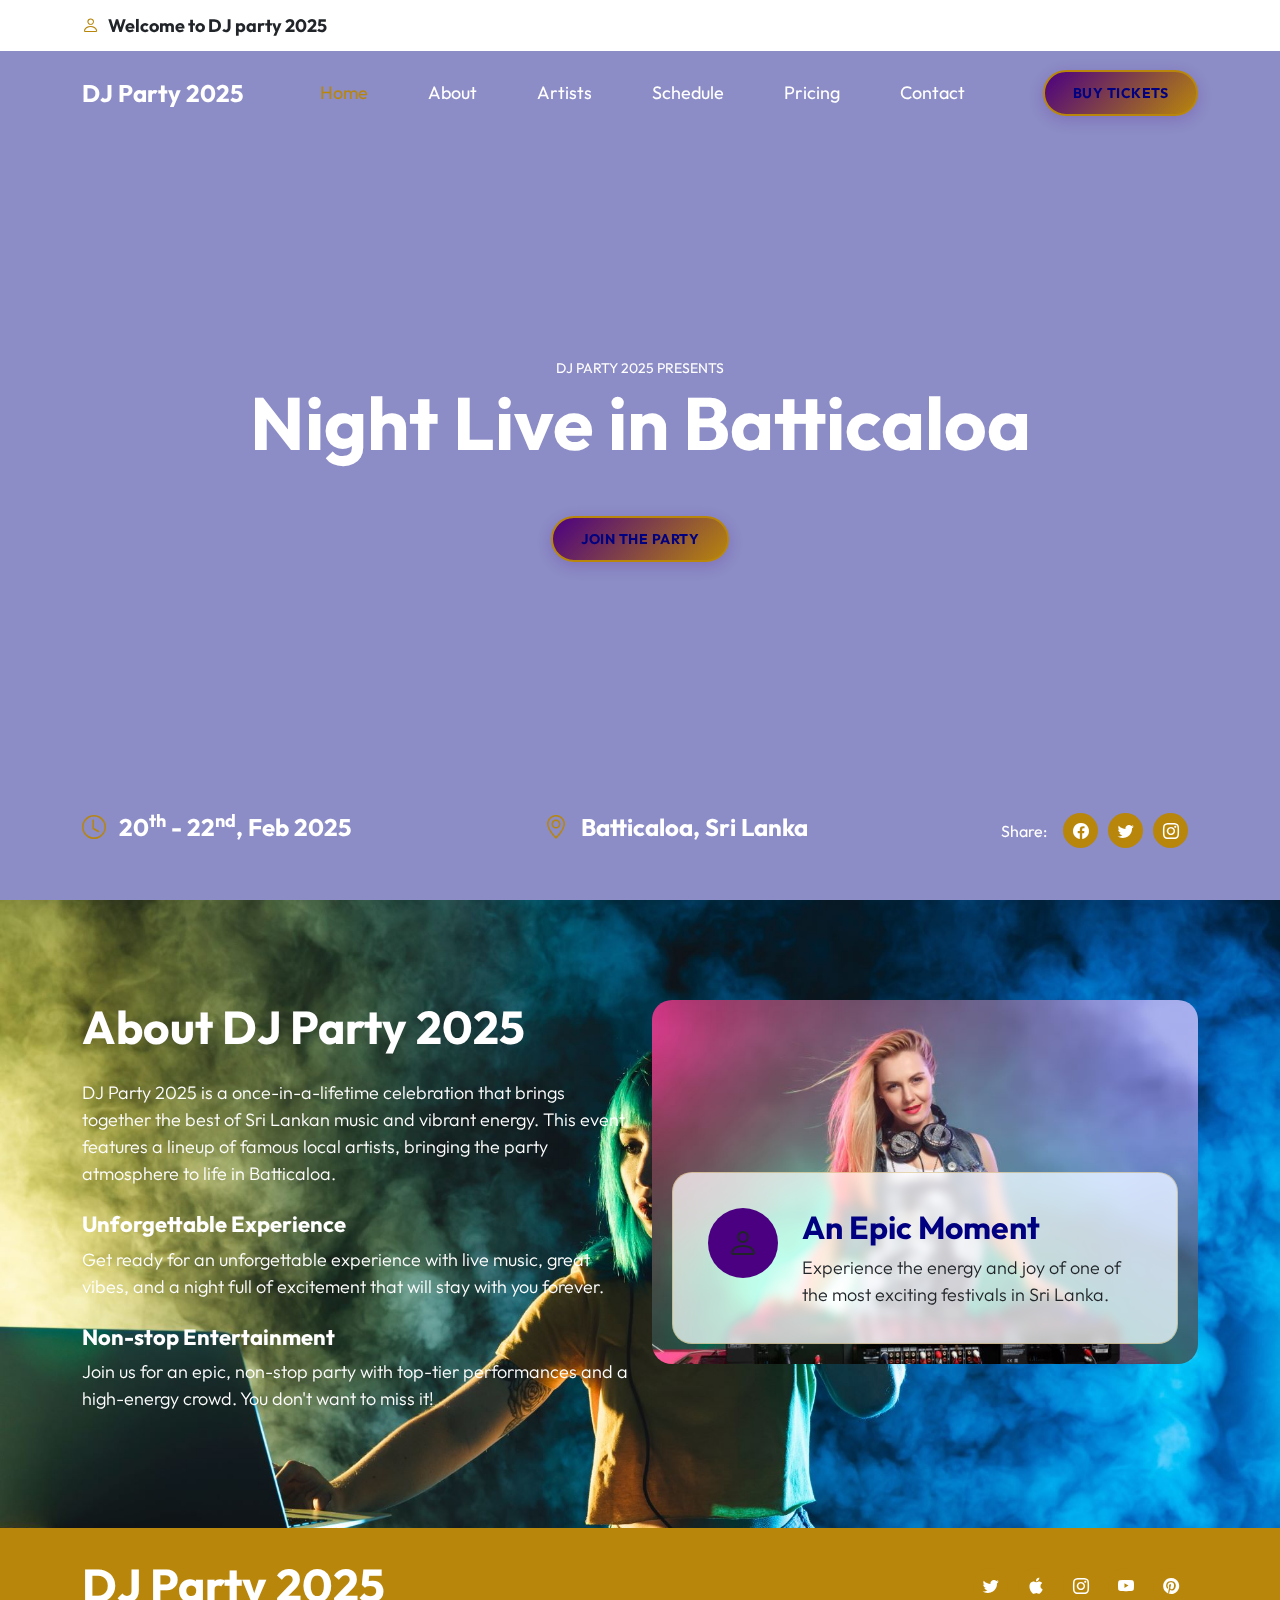
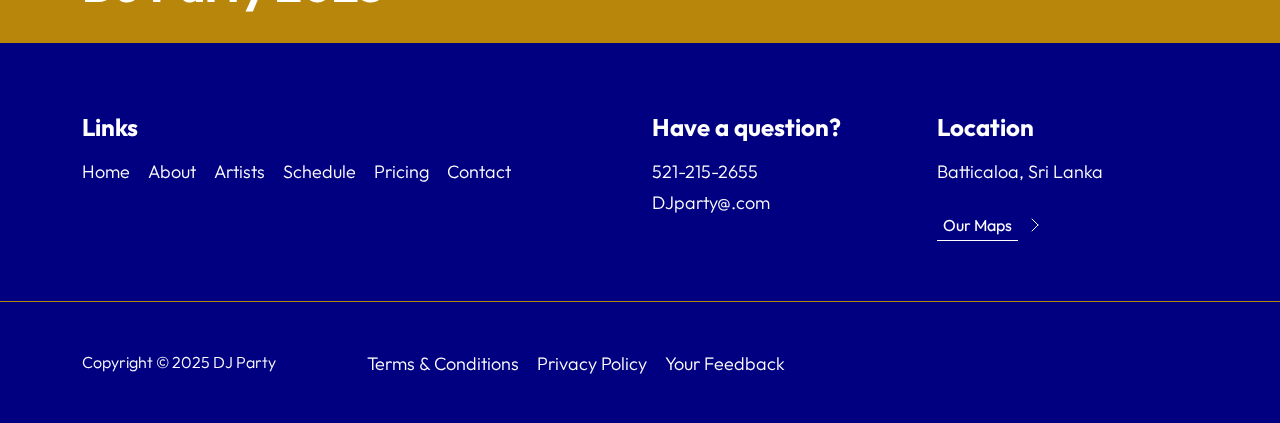
==== index.html @ d725ff7d "feat: add dj party website about-section" ====
<!doctype html>
<html lang="en">
    <head>
        <meta charset="utf-8">
        <meta name="viewport" content="width=device-width, initial-scale=1">

        <meta name="description" content="">
        <meta name="author" content="">

        <title>DJ -Party</title>

        <!-- CSS FILES -->        
        <link rel="preconnect" href="https://fonts.googleapis.com">
        
        <link rel="preconnect" href="https://fonts.gstatic.com" crossorigin>
        
        <link href="https://fonts.googleapis.com/css2?family=Outfit:wght@100;200;400;700&display=swap" rel="stylesheet">
                
        <link href="css/bootstrap.min.css" rel="stylesheet">

        <link href="css/bootstrap-icons.css" rel="stylesheet">

        <link href="css/templatemo-festava-live.css" rel="stylesheet">

    </head>
    
    <body>

        <main>

            <header class="site-header">
                <div class="container">
                    <div class="row">
                        
                        <div class="col-lg-12 col-12 d-flex flex-wrap">
                            <p class="d-flex me-4 mb-0">
                                <i class="bi-person custom-icon me-2"></i>
                                <strong class="text-dark">Welcome to DJ party 2025</strong>
                            </p>
                        </div>

                    </div>
                </div>
            </header>

            <nav class="navbar navbar-expand-lg">
                <div class="container">
                    <a class="navbar-brand" href="index.html">
                        DJ Party 2025
                    </a>
            
                    <a href="ticket.html" class="btn custom-btn d-lg-none ms-auto me-4">Buy Tickets</a>
            
                    <button class="navbar-toggler" type="button" data-bs-toggle="collapse" data-bs-target="#navbarNav" aria-controls="navbarNav" aria-expanded="false" aria-label="Toggle navigation">
                        <span class="navbar-toggler-icon"></span>
                    </button>
            
                    <div class="collapse navbar-collapse" id="navbarNav">
                        <ul class="navbar-nav align-items-lg-center ms-auto me-lg-5">
                            <li class="nav-item">
                                <a class="nav-link click-scroll" href="#section_1">Home</a>
                            </li>
            
                            <li class="nav-item">
                                <a class="nav-link click-scroll" href="#section_2">About</a>
                            </li>
            
                            <li class="nav-item">
                                <a class="nav-link click-scroll" href="#section_3">Artists</a>
                            </li>
            
                            <li class="nav-item">
                                <a class="nav-link click-scroll" href="#section_4">Schedule</a>
                            </li>
            
                            <li class="nav-item">
                                <a class="nav-link click-scroll" href="#section_5">Pricing</a>
                            </li>
            
                            <li class="nav-item">
                                <a class="nav-link click-scroll" href="#section_6">Contact</a>
                            </li>
                        </ul>
            
                        <a href="ticket.html" class="btn custom-btn d-lg-block d-none">Buy Tickets</a>
                    </div>
                </div>
            </nav>

            <section class="hero-section" id="section_1">
                <div class="section-overlay"></div>
            
                <div class="container d-flex justify-content-center align-items-center">
                    <div class="row">
            
                        <div class="col-12 mt-auto mb-5 text-center">
                            <small>DJ Party 2025 Presents</small>
            
                            <h1 class="text-white mb-5">Night Live in Batticaloa</h1>
            
                            <a class="btn custom-btn smoothscroll" href="#section_2">Join the Party</a>
                        </div>
            
                        <div class="col-lg-12 col-12 mt-auto d-flex flex-column flex-lg-row text-center">
                            <div class="date-wrap">
                                <h5 class="text-white">
                                    <i class="custom-icon bi-clock me-2"></i>
                                    20<sup>th</sup> - 22<sup>nd</sup>, Feb 2025
                                </h5>
                            </div>
            
                            <div class="location-wrap mx-auto py-3 py-lg-0">
                                <h5 class="text-white">
                                    <i class="custom-icon bi-geo-alt me-2"></i>
                                    Batticaloa, Sri Lanka
                                </h5>
                            </div>
            
                            <div class="social-share">
                                <ul class="social-icon d-flex align-items-center justify-content-center">
                                    <span class="text-white me-3">Share:</span>
            
                                    <li class="social-icon-item">
                                        <a href="#" class="social-icon-link">
                                            <span class="bi-facebook"></span>
                                        </a>
                                    </li>
            
                                    <li class="social-icon-item">
                                        <a href="#" class="social-icon-link">
                                            <span class="bi-twitter"></span>
                                        </a>
                                    </li>
            
                                    <li class="social-icon-item">
                                        <a href="#" class="social-icon-link">
                                            <span class="bi-instagram"></span>
                                        </a>
                                    </li>
                                </ul>
                            </div>
                        </div>
                    </div>
                </div>
            
                <div class="video-wrap">
                    <video autoplay="" loop="" muted="" class="custom-video" poster="">
                        <source src="video/pexels-2022395.mp4" type="video/mp4">
            
                        Your browser does not support the video tag.
                    </video>
                </div>
            </section>

            <section class="about-section section-padding" id="section_2">
                <div class="container">
                    <div class="row">
            
                        <div class="col-lg-6 col-12 mb-4 mb-lg-0 d-flex align-items-center">
                            <div class="services-info">
                                <h2 class="text-white mb-4">About DJ Party 2025</h2>
            
                                <p class="text-white">DJ Party 2025 is a once-in-a-lifetime celebration that brings together the best of Sri Lankan music and vibrant energy. This event features a lineup of famous local artists, bringing the party atmosphere to life in Batticaloa.</p>
            
                                <h6 class="text-white mt-4">Unforgettable Experience</h6>
            
                                <p class="text-white">Get ready for an unforgettable experience with live music, great vibes, and a night full of excitement that will stay with you forever.</p>
            
                                <h6 class="text-white mt-4">Non-stop Entertainment</h6>
            
                                <p class="text-white">Join us for an epic, non-stop party with top-tier performances and a high-energy crowd. You don't want to miss it!</p>
                            </div>
                        </div>
            
                        <div class="col-lg-6 col-12">
                            <div class="about-text-wrap">
                                <img src="images/pexels-alexander-suhorucov-6457579.jpg" class="about-image img-fluid">
            
                                <div class="about-text-info d-flex">
                                    <div class="d-flex">
                                        <i class="about-text-icon bi-person"></i>
                                    </div>
            
                                    <div class="ms-4">
                                        <h3>An Epic Moment</h3>
            
                                        <p class="mb-0 text-dark">Experience the energy and joy of one of the most exciting festivals in Sri Lanka.</p>
                                    </div>
                                </div>
                            </div>
                        </div>
            
                    </div>
                </div>
            </section>
            
            
            
        </main>


        <footer class="site-footer">
            <div class="site-footer-top">
                <div class="container">
                    <div class="row">
        
                        <div class="col-lg-6 col-12">
                            <h2 class="text-white mb-lg-0">DJ Party 2025</h2>
                        </div>
        
                        <div class="col-lg-6 col-12 d-flex justify-content-lg-end align-items-center">
                            <ul class="social-icon d-flex justify-content-lg-end">
                                <li class="social-icon-item">
                                    <a href="#" class="social-icon-link">
                                        <span class="bi-twitter"></span>
                                    </a>
                                </li>
        
                                <li class="social-icon-item">
                                    <a href="#" class="social-icon-link">
                                        <span class="bi-apple"></span>
                                    </a>
                                </li>
        
                                <li class="social-icon-item">
                                    <a href="#" class="social-icon-link">
                                        <span class="bi-instagram"></span>
                                    </a>
                                </li>
        
                                <li class="social-icon-item">
                                    <a href="#" class="social-icon-link">
                                        <span class="bi-youtube"></span>
                                    </a>
                                </li>
        
                                <li class="social-icon-item">
                                    <a href="#" class="social-icon-link">
                                        <span class="bi-pinterest"></span>
                                    </a>
                                </li>
                            </ul>
                        </div>
                    </div>
                </div>
            </div>
        
            <div class="container">
                <div class="row">
        
                    <div class="col-lg-6 col-12 mb-4 pb-2">
                        <h5 class="site-footer-title mb-3">Links</h5>
        
                        <ul class="site-footer-links">
                            <li class="site-footer-link-item">
                                <a href="#" class="site-footer-link">Home</a>
                            </li>
        
                            <li class="site-footer-link-item">
                                <a href="#" class="site-footer-link">About</a>
                            </li>
        
                            <li class="site-footer-link-item">
                                <a href="#" class="site-footer-link">Artists</a>
                            </li>
        
                            <li class="site-footer-link-item">
                                <a href="#" class="site-footer-link">Schedule</a>
                            </li>
        
                            <li class="site-footer-link-item">
                                <a href="#" class="site-footer-link">Pricing</a>
                            </li>
        
                            <li class="site-footer-link-item">
                                <a href="#" class="site-footer-link">Contact</a>
                            </li>
                        </ul>
                    </div>
        
                    <div class="col-lg-3 col-md-6 col-12 mb-4 mb-lg-0">
                        <h5 class="site-footer-title mb-3">Have a question?</h5>
        
                        <p class="text-white d-flex mb-1">
                            <a href="tel: 090-080-0760" class="site-footer-link">
                                521-215-2655
                            </a>
                        </p>
        
                        <p class="text-white d-flex">
                            <a href="mailto:hello@company.com" class="site-footer-link">
                                DJparty@.com
                            </a>
                        </p>
                    </div>
        
                    <div class="col-lg-3 col-md-6 col-11 mb-4 mb-lg-0 mb-md-0">
                        <h5 class="site-footer-title mb-3">Location</h5>
        
                        <p class="text-white d-flex mt-3 mb-2">
                        Batticaloa, Sri Lanka</p>
        
                        <a class="link-fx-1 color-contrast-higher mt-3" href="#">
                            <span>Our Maps</span>
                            <svg class="icon" viewBox="0 0 32 32" aria-hidden="true"><g fill="none" stroke="currentColor" stroke-linecap="round" stroke-linejoin="round"><circle cx="16" cy="16" r="15.5"></circle><line x1="10" y1="18" x2="16" y2="12"></line><line x1="16" y1="12" x2="22" y2="18"></line></g></svg>
                        </a>
                    </div>
                </div>
            </div>
        
            <div class="site-footer-bottom">
                <div class="container">
                    <div class="row">
        
                        <div class="col-lg-3 col-12 mt-5">
                            <p class="copyright-text">Copyright © 2025 DJ Party</p>
                        </div>
        
                        <div class="col-lg-8 col-12 mt-lg-5">
                            <ul class="site-footer-links">
                                <li class="site-footer-link-item">
                                    <a href="#" class="site-footer-link">Terms &amp; Conditions</a>
                                </li>
        
                                <li class="site-footer-link-item">
                                    <a href="#" class="site-footer-link">Privacy Policy</a>
                                </li>
        
                                <li class="site-footer-link-item">
                                    <a href="#" class="site-footer-link">Your Feedback</a>
                                </li>
                            </ul>
                        </div>
                    </div>
                </div>
            </div>
        </footer>
        

        <!-- JAVASCRIPT FILES -->
        <script src="js/jquery.min.js"></script>
        <script src="js/bootstrap.min.js"></script>
        <script src="js/jquery.sticky.js"></script>
        <script src="js/click-scroll.js"></script>
        <script src="js/custom.js"></script>

    </body>
</html>
---- css/templatemo-festava-live.css ----
/*

TemplateMo 583 Festava Live

https://templatemo.com/tm-583-festava-live

*/


/*---------------------------------------
  CUSTOM PROPERTIES ( VARIABLES )             
-----------------------------------------*/
:root {
  --white-color:                  #ffffff; /* Pure white for contrast */
  --primary-color:                #4B0082; /* Indigo purple (regal primary) */
  --primary-color2:                #ffffff;
  --secondary-color:              #B8860B; /* Warm gold (replaces orange-red) */
  --section-bg-color:              #FFF8DC; /* Warm cream color that blends well with gold and purple tones */
  --custom-btn-bg-color:          #B8860B; /* Gold for buttons */
  --custom-btn-bg-hover-color:    #DAA520; /* Darker gold for hover states */
  --dark-color:                   #000080; /* Navy blue (replaces pure black) */
  --p-color:                      #fffefe; /* Lighter gray to provide better contrast while maintaining a soft tone */
  --p-color2:                      #0a0a0a;

  --border-color:                 #B8860B; /* Gold accents for borders */
  --link-hover-color:             #800080; /* Deep purple for link hovers */


  --body-font-family:             'Outfit', sans-serif;

  --h1-font-size:                 74px;
  --h2-font-size:                 46px;
  --h3-font-size:                 32px;
  --h4-font-size:                 28px;
  --h5-font-size:                 24px;
  --h6-font-size:                 22px;
  --p-font-size:                  18px;
  --btn-font-size:                14px;
  --copyright-font-size:          16px;

  --border-radius-large:          100px;
  --border-radius-medium:         20px;
  --border-radius-small:          10px;

  --font-weight-light:            300;
  --font-weight-normal:           400;
  --font-weight-bold:             700;
}

body {
  background-color: var(--white-color);
  font-family: var(--body-font-family); 
}


/*---------------------------------------
  TYPOGRAPHY               
-----------------------------------------*/

h2,
h3,
h4,
h5,
h6 {
  color: var(--dark-color); /* Navy blue for headings */
}

h1,
h2,
h3,
h4,
h5,
h6 {
  font-weight: var(--font-weight-bold); /* Bold font for headings */
}

h1 {
  font-size: var(--h1-font-size);
}

h2 {
  font-size: var(--h2-font-size);
}

h3 {
  font-size: var(--h3-font-size);
}

h4 {
  font-size: var(--h4-font-size);
}

h5 {
  font-size: var(--h5-font-size);
}

h6 {
  font-size: var(--h6-font-size);
}

p {
  color: var(--p-color); /* Soft gray for paragraphs */
  font-size: var(--p-font-size);
  font-weight: var(--font-weight-light); /* Light font weight for readability */
}

ul li {
  color: var(--p-color); /* Soft gray for list items */
  font-size: var(--p-font-size);
  font-weight: var(--font-weight-light);
}

a,
button {
  touch-action: manipulation;
  transition: all 0.3s;
}

a {
  display: inline-block;
  color: var(--primary-color); /* Indigo color for links */
  text-decoration: none;
}

a:hover {
  color: var(--link-hover-color); /* Deep purple for link hover */
}

b,
strong {
  font-weight: var(--font-weight-bold); /* Bold text for emphasis */
}

.link-fx-1 {
  color: var(--white-color); /* White color for the link effect */
  position: relative;
  display: inline-flex;
  align-items: center;
  height: 32px;
  padding: 0 6px;
  text-decoration: none;
  -webkit-font-smoothing: antialiased;
  -moz-osx-font-smoothing: grayscale;
}

.link-fx-1:hover {
  color: var(--link-hover-color); /* Deep purple hover color */
}

.link-fx-1:hover::before {
  transform: translateX(17px) scaleX(0);
  transition: transform .2s;
}

.link-fx-1:hover .icon circle {
  stroke-dashoffset: 200;
  transition: stroke-dashoffset .2s .1s;
}

.link-fx-1:hover .icon line {
  transform: rotate(-180deg);
}

.link-fx-1:hover .icon line:last-child {
  transform: rotate(180deg);
}

.link-fx-1::before {
  content: "";
  position: absolute;
  bottom: 0;
  left: 0;
  width: 100%;
  height: 1px;
  background-color: currentColor;
  transform-origin: right center;
  transition: transform .2s .1s;
}

.link-fx-1 .icon {
  position: absolute;
  right: 0;
  bottom: 0;
  transform: translateX(100%) rotate(90deg);
  font-size: 32px;
}

.icon {
  --size: 1em;
  height: var(--size);
  width: var(--size);
  display: inline-block;
  color: inherit;
  fill: currentColor;
  line-height: 1;
  flex-shrink: 0;
  max-width: initial;
}

.link-fx-1 .icon circle {
  stroke-dasharray: 100;
  stroke-dashoffset: 100;
  transition: stroke-dashoffset .2s;
}

.link-fx-1 .icon line {
  transition: transform .4s;
  transform-origin: 13px 15px;
}

.link-fx-1 .icon line:last-child {
  transform-origin: 19px 15px;
}



/*---------------------------------------
  SECTION               
-----------------------------------------*/
.section-padding {
  padding-top: 100px;
  padding-bottom: 100px;
}

.section-bg {
  background-color: var(--section-bg-color);
}

.section-overlay {
  background-color: var(--dark-color);
  position: absolute;
  top: 0;
  left: 0;
  pointer-events: none;
  width: 100%;
  height: 100%;
  opacity: 0.35;
}

.section-overlay + .container {
  position: relative;
}

.tab-content {
  background-color: var(--white-color);
  border-radius: var(--border-radius-medium);
  padding: 45px;
}

.nav-tabs {
  background-color: var(--section-bg-color);
  border-radius: var(--border-radius-large);
  border-bottom: 0;
  padding: 15px;
}

.nav-tabs .nav-link {
  border-radius: var(--border-radius-large);
  border: 0;
  padding: 15px 25px;
  transition: all 0.3s;
}

.nav-tabs .nav-link:first-child {
  margin-right: 15px;
}

.nav-tabs .nav-item.show .nav-link, 
.nav-tabs .nav-link.active,
.nav-tabs .nav-link:focus, 
.nav-tabs .nav-link:hover {
  background: var(--white-color);
  box-shadow: 0 1rem 3rem rgba(0,0,0,.175);
  color: var(--primary-color);
}

.nav-tabs h5 {
  color: var(--p-color); 
  margin-bottom: 0;
}

.nav-tabs .nav-link.active h5,
.nav-tabs .nav-link:focus h5, 
.nav-tabs .nav-link:hover h5 {
  color: var(--primary-color);
}


/*---------------------------------------
  CUSTOM ICON COLOR               
-----------------------------------------*/
.custom-icon {
  color: var(--secondary-color);
}


/*---------------------------------------
  CUSTOM BUTTON               
-----------------------------------------*/
.custom-btn {
  background: linear-gradient(135deg, var(--primary-color) 0%, var(--secondary-color) 100%);
  border: 2px solid var(--custom-btn-bg-color);
  border-radius: var(--border-radius-large);
  color: var(--dark-color); /* Navy text for contrast */
  font-size: var(--btn-font-size);
  font-weight: var(--font-weight-bold);
  line-height: normal;
  transition: all 0.3s ease;
  padding: 12px 28px;
  letter-spacing: 0.5px;
  text-transform: uppercase;
  box-shadow: 0 4px 15px rgba(75, 0, 130, 0.2);
}

.custom-btn:hover {
  background: linear-gradient(135deg, var(--custom-btn-bg-hover-color) 0%, #8B4513 100%);
  color: var(--white-color);
  transform: translateY(-2px);
  box-shadow: 0 6px 20px rgba(75, 0, 130, 0.3);
  border-color: var(--primary-color); /* Purple accent on hover */
}

.custom-border-btn {
  background: transparent;
  border: 2px solid var(--custom-btn-bg-color);
  color: var(--custom-btn-bg-color);
  position: relative;
  overflow: hidden;
  z-index: 1;
}

.custom-border-btn::before {
  content: '';
  position: absolute;
  top: 0;
  left: 0;
  width: 0;
  height: 100%;
  background: linear-gradient(135deg, var(--primary-color) 0%, var(--secondary-color) 100%);
  transition: width 0.3s ease;
  z-index: -1;
}

.custom-border-btn:hover {
  color: var(--white-color);
  border-color: var(--primary-color);
}

.custom-border-btn:hover::before {
  width: 100%;
}

.navbar-expand-lg .navbar-nav .nav-link.custom-btn:hover,
.custom-border-btn:hover {
  background: transparent;
  border-color: var(--primary-color);
}

.custom-btn-bg-white {
  border-color: var(--white-color);
  color: var(--white-color);
  transition: all 0.3s ease;
}

.custom-btn-bg-white:hover {
  background: linear-gradient(135deg, var(--custom-btn-bg-color) 30%, var(--primary-color) 100%);
  border-color: transparent;
  color: var(--white-color);
}


/*---------------------------------------
  VIDEO              
-----------------------------------------*/
.video-wrap {
  z-index: -100;
}

.custom-video {
  position: absolute;
  top: 0;
  left: 0;
  object-fit: cover;
  width: 100%;
  height: 100%;
}


/*---------------------------------------
  SITE HEADER              
-----------------------------------------*/
.site-header {
  background-color: var(--primary-color2);
  padding-top: 12px;
  padding-bottom: 12px;
}


/*---------------------------------------
  NAVIGATION              
-----------------------------------------*/
.sticky-wrapper {
  position: absolute;
  top: 0;
  right: 0;
  left: 0;
  margin-top: 51px;
}

.sticky-wrapper.is-sticky .navbar {
  background-color: var(--dark-color);
}

.navbar {
  background: transparent;
  z-index: 9;
}

.navbar-brand,
.navbar-brand:hover {
  color: var(--white-color);
  font-size: var(--h5-font-size);
  font-weight: var(--font-weight-bold);
}

.navbar-expand-lg .navbar-nav .nav-link {
  border-radius: var(--border-radius-large);
  margin: 10px;
  padding: 10px 20px;
}

.navbar-nav .nav-link {
  display: inline-block;
  color: var(--white-color);
  font-size: var(--p-font-size);
  font-weight: var(--font-weight-normal);
  position: relative;
  padding-top: 15px;
  padding-bottom: 15px;
}

.navbar-nav .nav-link.active, 
.navbar-nav .nav-link:hover {
  color: var(--secondary-color);
}

.navbar-toggler {
  border: 0;
  padding: 0;
  cursor: pointer;
  margin: 0;
  width: 30px;
  height: 35px;
  outline: none;
}

.navbar-toggler:focus {
  outline: none;
  box-shadow: none;
}

.navbar-toggler[aria-expanded="true"] .navbar-toggler-icon {
  background: transparent;
}

.navbar-toggler[aria-expanded="true"] .navbar-toggler-icon:before,
.navbar-toggler[aria-expanded="true"] .navbar-toggler-icon:after {
  transition: top 300ms 50ms ease, -webkit-transform 300ms 350ms ease;
  transition: top 300ms 50ms ease, transform 300ms 350ms ease;
  transition: top 300ms 50ms ease, transform 300ms 350ms ease, -webkit-transform 300ms 350ms ease;
  top: 0;
}

.navbar-toggler[aria-expanded="true"] .navbar-toggler-icon:before {
  transform: rotate(45deg);
}

.navbar-toggler[aria-expanded="true"] .navbar-toggler-icon:after {
  transform: rotate(-45deg);
}

.navbar-toggler .navbar-toggler-icon {
  background: var(--white-color);
  transition: background 10ms 300ms ease;
  display: block;
  width: 30px;
  height: 2px;
  position: relative;
}

.navbar-toggler .navbar-toggler-icon:before,
.navbar-toggler .navbar-toggler-icon:after {
  transition: top 300ms 350ms ease, -webkit-transform 300ms 50ms ease;
  transition: top 300ms 350ms ease, transform 300ms 50ms ease;
  transition: top 300ms 350ms ease, transform 300ms 50ms ease, -webkit-transform 300ms 50ms ease;
  position: absolute;
  right: 0;
  left: 0;
  background: var(--white-color);
  width: 30px;
  height: 2px;
  content: '';
}

.navbar-toggler .navbar-toggler-icon::before {
  top: -8px;
}

.navbar-toggler .navbar-toggler-icon::after {
  top: 8px;
}


/*---------------------------------------
  HERO        
-----------------------------------------*/
.hero-section {
  position: relative;
  overflow: hidden;
  padding-top: 100px;
  height: calc(100vh - 51px);
}

.hero-section small {
  color: var(--white-color);
  text-transform: uppercase;
}

.hero-section .section-overlay {
  z-index: 2;
  opacity: 0.45;
}

.hero-section .container {
  position: relative;
  z-index: 2;
  height: 100%;
  padding-bottom: 50px;
}

.hero-section .container .row {
  height: 100%;
}


/*---------------------------------------
  ABOUT              
-----------------------------------------*/
.about-section {
  background-image: url('../images/edward-unsplash-blur.jpg');
  background-color: #704010;
  background-repeat: no-repeat;
  background-size: cover;
  position: relative;
}

.about-image {
  border-radius: var(--border-radius-medium);
  display: block;
}

.about-text-wrap {
  position: relative;
}

.about-text-icon {
  background: var(--primary-color);
  border-radius: 100%;
  font-size: var(--h3-font-size);
  width: 70px;
  height: 70px;
  line-height: 70px;
  text-align: center;
}

.about-text-info {
  backdrop-filter: blur(5px) saturate(180%);
  -webkit-backdrop-filter: blur(5px) saturate(180%);
  background-color: rgba(255, 255, 255, 0.75);
  border-radius: var(--border-radius-medium);
  border: 1px solid rgba(184, 134, 11, 0.3); /* Updated border color */
  position: absolute;
  bottom: 0;
  right: 0;
  left: 0;
  margin: 20px;
  padding: 35px;
}



/*---------------------------------------
  TICKET               
-----------------------------------------*/
.ticket-section {
  background-image: url('../images/nicholas-green-unsplash-blur.jpg');
  background-repeat: no-repeat;
  background-size: cover;
  position: relative;
  padding-top: 130px;
}

.ticket-form {
  background: var(--white-color);
  border-radius: var(--border-radius-medium);
  padding: 50px;
}

.ticket-form .form-check {
  position: relative;
  min-height: 52px;
  padding-left: 35px;
}

.ticket-form .form-check .form-check-label {
  display: block;
  position: absolute;
  top: 50%;
  left: 50%;
  transform: translate(-50%, -50%);
  margin-top: 12px;
  margin-left: 35px;
  width: 100%;
  height: 100%;
}


/*---------------------------------------
  ARTISTS              
-----------------------------------------*/
.artists-thumb {
  position: relative;
  overflow: hidden;
  margin-bottom: 30px;
}

.artists-image {
  border-radius: var(--border-radius-medium);
  display: block;
  width: 100%;
}

.artists-thumb:hover .artists-hover {
  transform: translateY(0);
  opacity: 1;
}

.artists-hover {
  background-color: var(--primary-color); /* Indigo purple as the main background */
  background-color: rgba(75, 0, 130, 0.75); /* Updated to match the indigo purple */
  border-radius: var(--border-radius-medium);
  backdrop-filter: blur(5px) saturate(180%);
  -webkit-backdrop-filter: blur(5px) saturate(180%);
  margin: 20px;
  padding: 35px;
  transition: all 0.5s ease;
  transform: translateY(100%);
  position: absolute;
  bottom: 0;
  right: 0;
  left: 0;
  opacity: 0;
}


.artists-hover p strong {
  color: var(--white-color);
  display: inline-block;
  min-width: 180px;
  margin-right: 20px;
}

.artists-hover p a {
  color: var(--secondary-color);
}

.artists-hover p a:hover {
  color: var(--white-color);
}

.artists-hover hr {
  margin: 1.5rem 0;
}


/*---------------------------------------
  SCHEDULE              
-----------------------------------------*/
.schedule-section {
  background-image: url('../images/nainoa-shizuru-unsplash-blur.jpg');
  background-color: #4B0082; /* Changed to your primary color (Indigo purple) */
  background-repeat: no-repeat;
  background-position: center;
  background-size: cover;
}

.table-responsive {
  filter: drop-shadow(2px 2px 4px rgba(75, 0, 130, 0.3)); /* Subtle shadow with your primary color */
}

.schedule-table {
  border-radius: var(--border-radius-medium);
  position: relative;
  overflow: hidden;
}

.schedule-table .bg-warning {
  background: #B8860B !important; /* Gold for warning background */
}

.schedule-table thead th {
  background-color: var(--secondary-color); /* Warm gold */
}

.schedule-table th,
.schedule-table tr,
.schedule-table td {
  border-bottom-color: #B8860B; /* Gold for borders */
  padding: 30px;
}

.schedule-table tr:last-child th,
.schedule-table tr:last-child td {
  border-bottom-color: transparent;
}

.schedule-table thead th {
  border-right: 1px solid #B8860B; /* Gold border on the right */
  border-bottom-color: transparent;
}

.schedule-table th + td {
  border-bottom: 0;
}

.schedule-table thead th:last-child {
  border-right-color: transparent;
}

.schedule-table .pop-background-image {
  background-image: url('../images/artists/joecalih-UmTZqmMvQcw-unsplash.jpg');
}

.schedule-table .rock-background-image {
  background-image: url('../images/artists/abstral-official-bdlMO9z5yco-unsplash.jpg');
}

.schedule-table .country-background-image {
  background-image: url('../images/artists/soundtrap-rAT6FJ6wltE-unsplash.jpg');
}

.table-background-image-wrap {
  background-repeat: no-repeat;
  background-position: center;
  background-size: cover;
  box-shadow: none;
  position: relative;
}

.schedule-table h3,
.schedule-table p {
  color: var(--white-color); /* Keep text color as white for contrast */
  position: relative;
  z-index: 2;
}



/*---------------------------------------
  PRICING              
-----------------------------------------*/
.pricing-thumb {
  border: 5px dotted var(--dark-color);
  border-radius: var(--border-radius-medium);
  position: relative;
  padding: 50px;
}

.pricing-thumb h3 small {
  display: inline-block;
  font-size: var(--p-font-size);
  margin-right: 15px;
}

.pricing-list {
  column-count: 2;
  padding-left: 20px;
}

.pricing-list-item {
  line-height: normal;
  margin-right: 10px;
  margin-bottom: 10px;
}

.pricing-tag {
  background-color: var(--secondary-color);
  border-radius: var(--border-radius-large);
  color: var(--white-color);
  font-weight: var(--font-weight-bold);
  text-align: center;
  display: flex;
  flex-direction: column;
  justify-content: center;
  align-items: center;
  width: 120px;
  height: 120px;
  position: absolute;
  top: 0;
  right: 0;
  margin: 20px;
}

.pricing-tag span {
  font-size: 180%;
  line-height: normal;
}

.pricing-thumb .link-fx-1 {
  color: var(--primary-color);
}

.pricing-thumb .link-fx-1:hover {
  color: var(--link-hover-color);
}


/*---------------------------------------
  CONTACT               
-----------------------------------------*/
.google-map {
  border-radius: var(--border-radius-medium);
}


/*---------------------------------------
  CUSTOM FORM               
-----------------------------------------*/
.custom-form .form-control {
  color: var(--p-color); /* Soft gray text for readability */
  margin-bottom: 24px;
  padding-top: 13px;
  padding-bottom: 13px;
  outline: none;
  border: 1px solid var(--border-color); /* Gold border to match theme */
  background: var(--section-bg-color); /* Soft cream background for inputs */
}

.custom-form button[type="submit"] {
  background: linear-gradient(135deg, var(--primary-color) 0%, var(--secondary-color) 100%); /* Smooth transition from indigo to gold */
  border: 2px solid var(--border-color); /* Gold border */
  border-radius: var(--border-radius-large);
  color: var(--dark-color); /* Navy text for contrast */
  font-size: var(--p-font-size);
  font-weight: var(--font-weight-bold); /* Bold text for emphasis */
  transition: all 0.3s ease;
  margin-bottom: 0;
  box-shadow: 0 4px 15px rgba(75, 0, 130, 0.2); /* Subtle indigo shadow */
  text-transform: uppercase;
  letter-spacing: 0.5px;
}

.custom-form button[type="submit"]:hover,
.custom-form button[type="submit"]:focus {
  background: linear-gradient(135deg, var(--custom-btn-bg-hover-color) 0%, #8B4513 100%); /* Hover gradient from gold to brown */
  box-shadow: 0 6px 20px rgba(75, 0, 130, 0.3); /* Enhanced indigo glow on hover */
  transform: translateY(-2px); /* Subtle lift effect */
  border-color: var(--primary-color); /* Purple accent on hover */
  color: var(--white-color); /* White text on hover for better contrast */
}



/*---------------------------------------
  SITE FOOTER              
-----------------------------------------*/
.site-footer {
  background-color: var(--dark-color); /* Navy blue for a strong footer background */
  position: relative;
  overflow: hidden;
  padding-bottom: 30px;
}

.site-footer-top {
  background-color: var(--secondary-color); /* Warm gold for top section */
  background-image: url('../images/nainoa-shizuru-NcdG9mK3PBY-unsplash.jpg');
  background-repeat: no-repeat;
  margin-bottom: 70px;
  padding-top: 30px;
  padding-bottom: 30px;
}

.site-footer-bottom {
  border-top: 1px solid #B8860B; /* Gold border for separation */
  margin-top: 60px;
}

.site-footer-title {
  color: var(--primary-color2); /* Indigo purple for title */
}

.site-footer-link,
.copyright-text {
  color: var(--white-color); /* White text for links and copyright */
}

.site-footer-links {
  padding-left: 0;
}

.site-footer-link-item {
  list-style: none;
  display: inline-block;
  margin-right: 15px;
}

.copyright-text {
  font-size: var(--copyright-font-size);
}



/*---------------------------------------
  SOCIAL ICON               
-----------------------------------------*/
.social-icon {
  margin: 0;
  padding: 0;
}

.social-icon-item {
  list-style: none;
  display: inline-block;
  vertical-align: top;
}

.social-icon-link {
  background: var(--secondary-color);
  border-radius: var(--border-radius-large);
  color: var(--white-color);
  font-size: var(--copyright-font-size);
  display: block;
  margin-right: 10px;
  text-align: center;
  width: 35px;
  height: 35px;
  line-height: 36px;
  transition: background 0.2s, color 0.2s;
}

.social-icon-link:hover {
  background: var(--primary-color);
  color: var(--white-color);
}

.social-icon-link span {
  display: block;
}

.social-icon-link span:hover::before{
  animation: spinAround 2s linear infinite;
}

@keyframes spinAround {
  from {
    transform: rotate(0deg)
  }
  to {
    transform: rotate(360deg);
  }
}


/*---------------------------------------
  RESPONSIVE STYLES               
-----------------------------------------*/
@media screen and (max-width: 991px) {
  h1 {
    font-size: 62px;
  }

  h2 {
    font-size: 36px;
  }

  h3 {
    font-size: 32px;
  }

  h4 {
    font-size: 28px;
  }

  h5 {
    font-size: 20px;
  }

  h6 {
    font-size: 18px;
  }

  .section-padding {
    padding-top: 50px;
    padding-bottom: 50px;
  }
  
  .navbar {
    background-color: var(--dark-color);
  }

  .navbar-expand-lg .navbar-nav {
    padding-bottom: 30px;
  }

  .navbar-expand-lg .navbar-nav .nav-link {
    padding: 0;
  }

  .hero-section {
    padding-top: 150px;
  }

  .pricing-thumb {
    padding: 35px;
  }

  .schedule-table h3 {
    font-size: 22px;
  }

  .schedule-table th {
    padding: 20px;
  }

  .schedule-table tr, 
  .schedule-table td {
    padding: 25px;
  }

  .ticket-section {
    padding-top: 130px;
  }

  .ticket-form {
    padding: 30px;
  }
}

@media screen and (max-width: 767px) {
  .custom-btn {
    font-size: 14px;
    padding: 10px 20px;
  }
}

@media screen and (max-width: 480px) {
  h1 {
    font-size: 52px;
  }

  h2 {
    font-size: 28px;
  }

  h3 {
    font-size: 26px;
  }

  h4 {
    font-size: 22px;
  }

  h5 {
    font-size: 20px;
  }
}
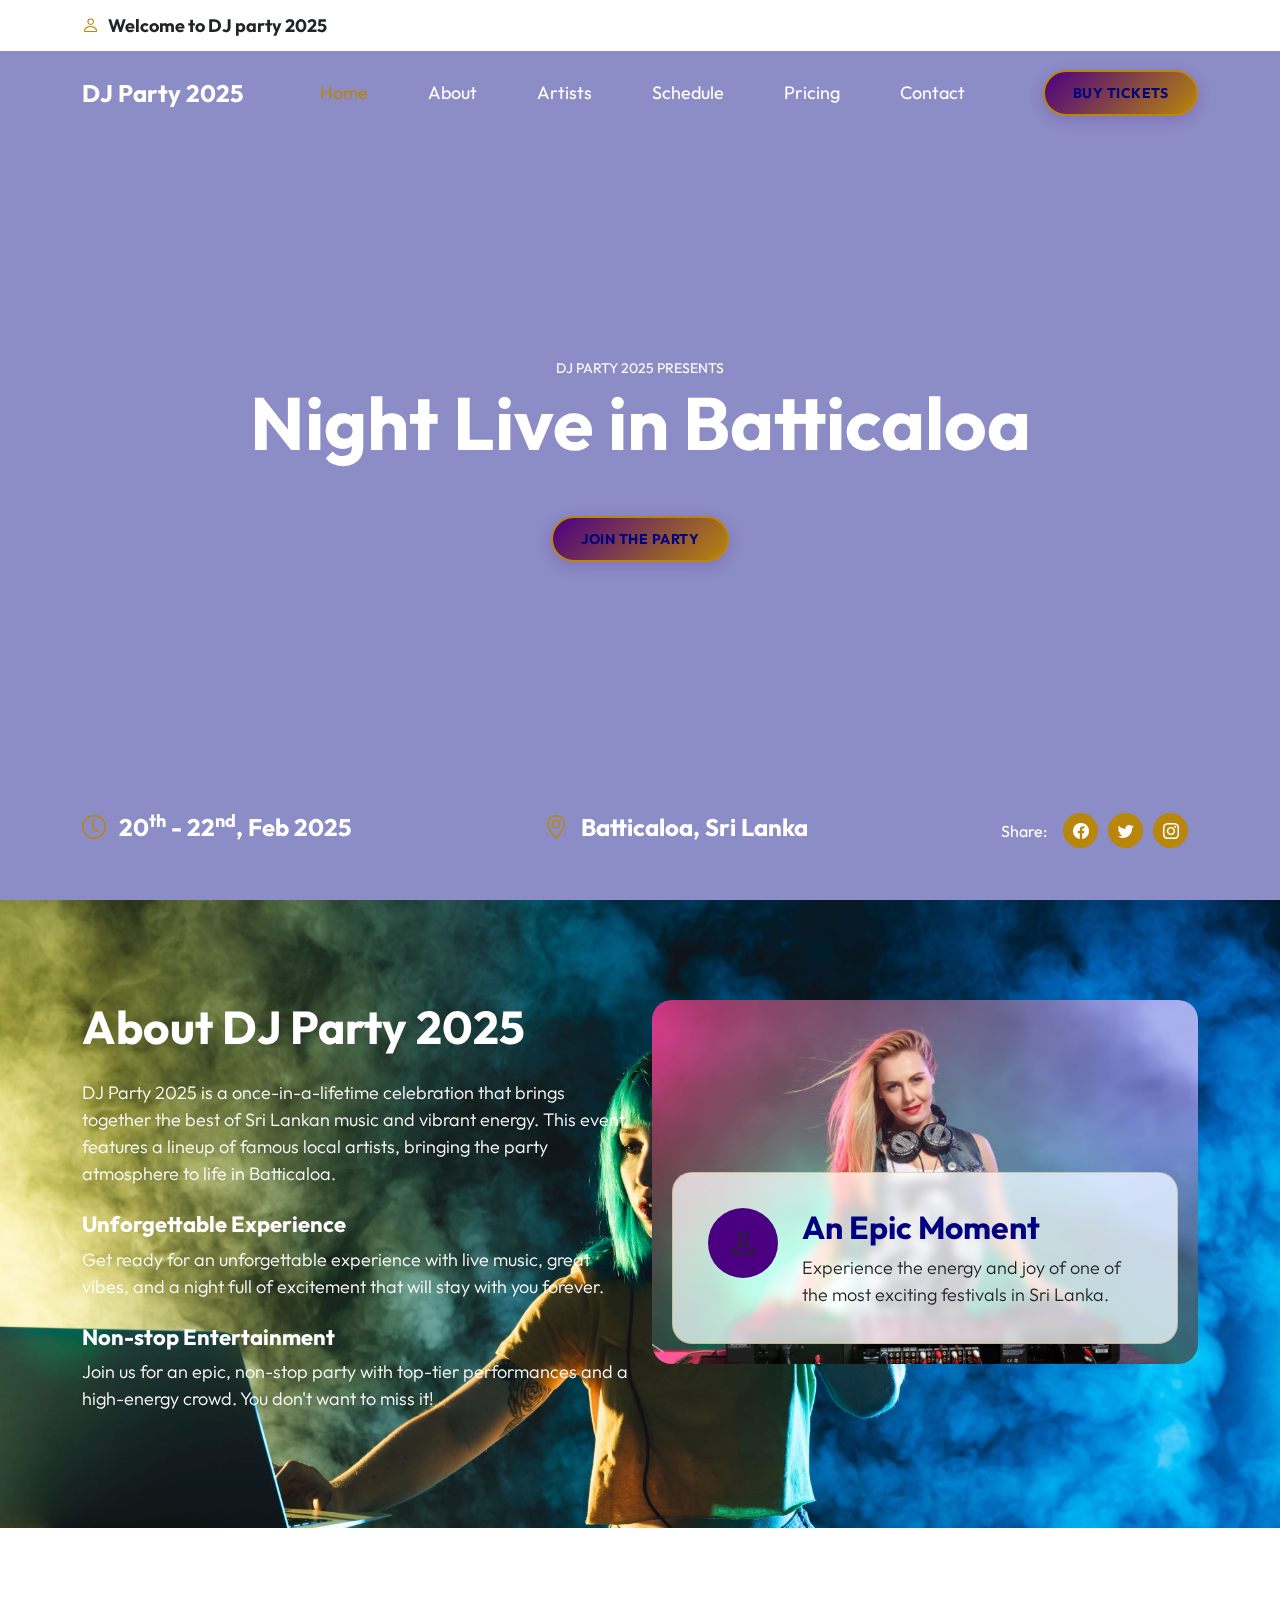
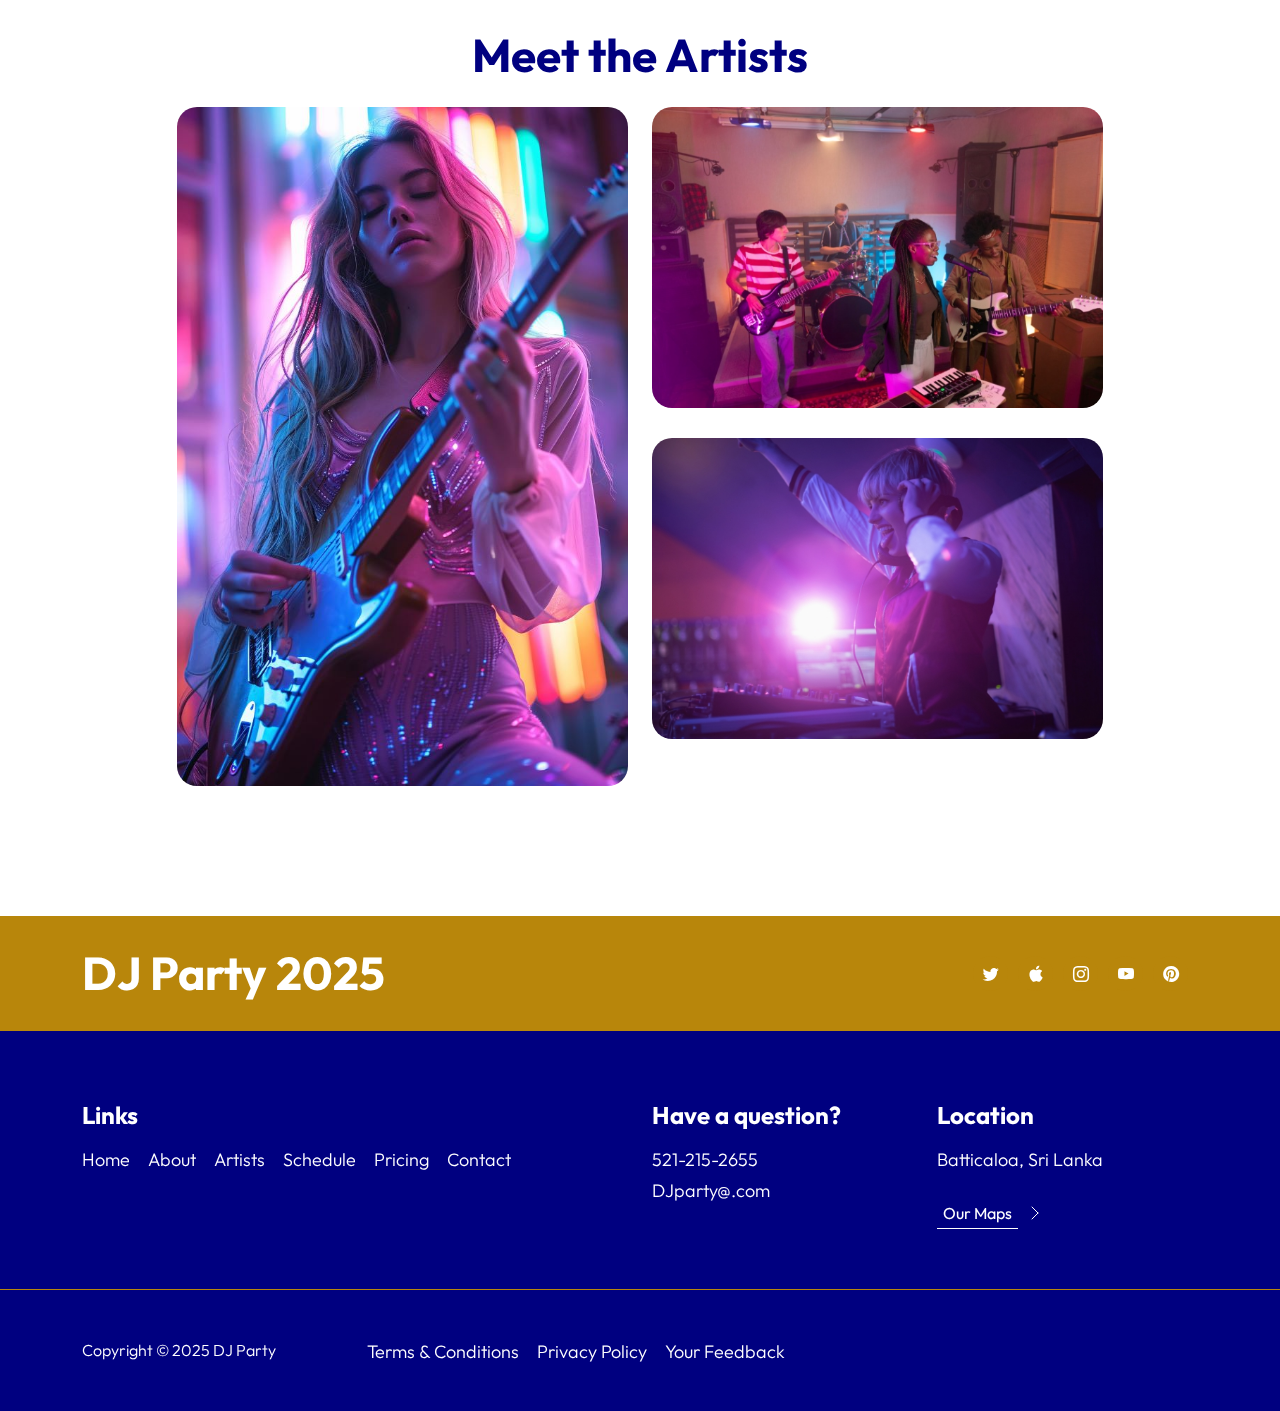
==== commit 98d23f11: "feat: add dj party website artists-section" ====
--- a/index.html
+++ b/index.html
@@ -193,6 +193,111 @@
                     </div>
                 </div>
             </section>
+
+            <section class="artists-section section-padding" id="section_3">
+                <div class="container">
+                    <div class="row justify-content-center">
+            
+                        <div class="col-12 text-center">
+                            <h2 class="mb-4">Meet the Artists</h2>
+                        </div>
+            
+                        <div class="col-lg-5 col-12">
+                            <div class="artists-thumb">
+                                <div class="artists-image-wrap">
+                                    <img src="images/artists/joecalih-UmTZqmMvQcw-unsplash.jpg" class="artists-image img-fluid">
+                                </div>
+            
+                                <div class="artists-hover">
+                                    <p>
+                                        <strong>Name:</strong>
+                                        DJ Ramesh
+                                    </p>
+            
+                                    <p>
+                                        <strong>Birthdate:</strong>
+                                        May 5, 1990
+                                    </p>
+            
+                                    <p>
+                                        <strong>Music:</strong>
+                                        EDM, Hip-Hop
+                                    </p>
+            
+                                    <hr>
+            
+                                    <p class="mb-0">
+                                        <strong>Youtube Channel:</strong>
+                                        <a href="#">DJ Ramesh Official</a>
+                                    </p>
+                                </div>
+                            </div>
+                        </div>
+            
+                        <div class="col-lg-5 col-12">
+                            <div class="artists-thumb">
+                                <div class="artists-image-wrap">
+                                    <img src="images/artists/abstral-official-bdlMO9z5yco-unsplash.jpg" class="artists-image img-fluid">
+                                </div>
+            
+                                <div class="artists-hover">
+                                    <p>
+                                        <strong>Name:</strong>
+                                        DJ Niro
+                                    </p>
+            
+                                    <p>
+                                        <strong>Birthdate:</strong>
+                                        March 12, 1995
+                                    </p>
+            
+                                    <p>
+                                        <strong>Music:</strong>
+                                        Trap, House
+                                    </p>
+            
+                                    <hr>
+            
+                                    <p class="mb-0">
+                                        <strong>Youtube Channel:</strong>
+                                        <a href="#">DJ Niro Official</a>
+                                    </p>
+                                </div>
+                            </div>
+            
+                            <div class="artists-thumb">
+                                <img src="images/artists/soundtrap-rAT6FJ6wltE-unsplash.jpg" class="artists-image img-fluid">
+            
+                                <div class="artists-hover">
+                                    <p>
+                                        <strong>Name:</strong>
+                                        DJ Sam
+                                    </p>
+            
+                                    <p>
+                                        <strong>Birthdate:</strong>
+                                        July 21, 1987
+                                    </p>
+            
+                                    <p>
+                                        <strong>Music:</strong>
+                                        Electro, Techno
+                                    </p>
+            
+                                    <hr>
+            
+                                    <p class="mb-0">
+                                        <strong>Youtube Channel:</strong>
+                                        <a href="#">DJ Sam Official</a>
+                                    </p>
+                                </div>
+                            </div>
+                        </div>
+            
+                    </div>
+                </div>
+            </section>
+            
             
             
             
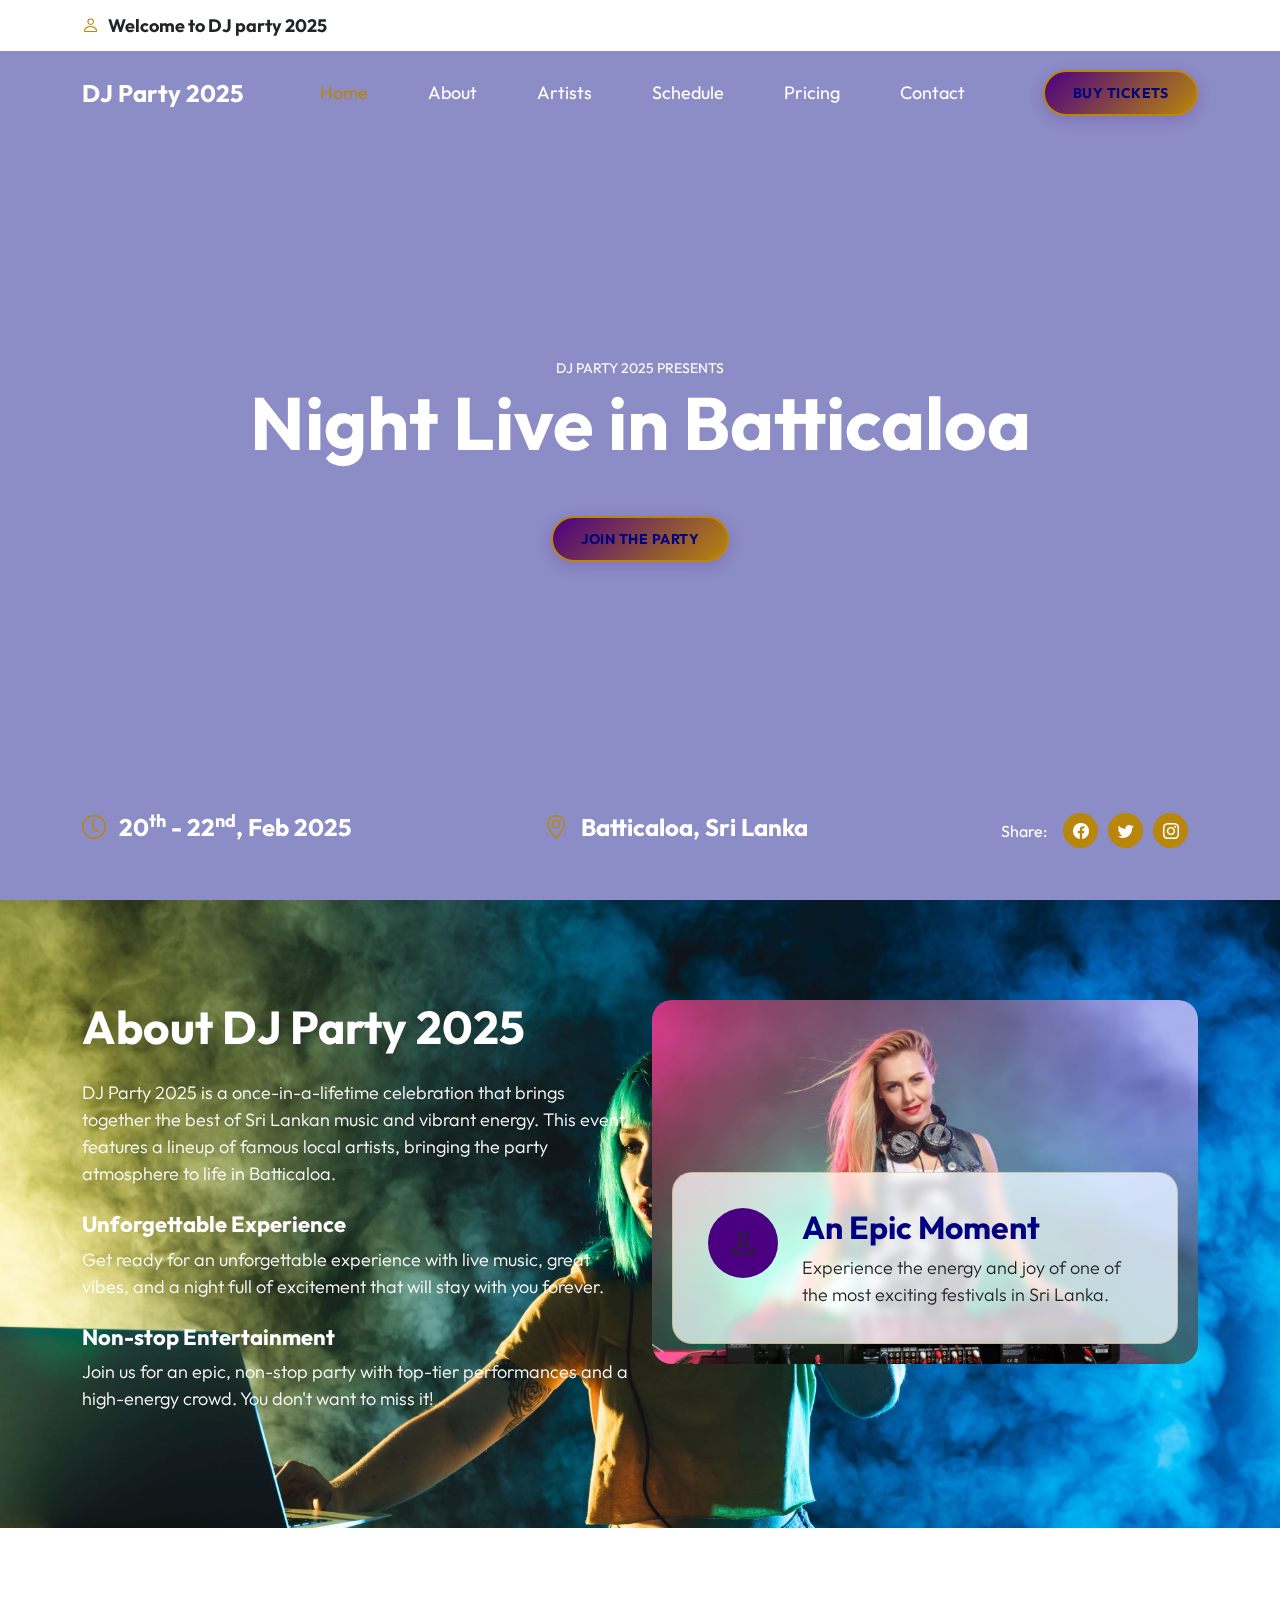
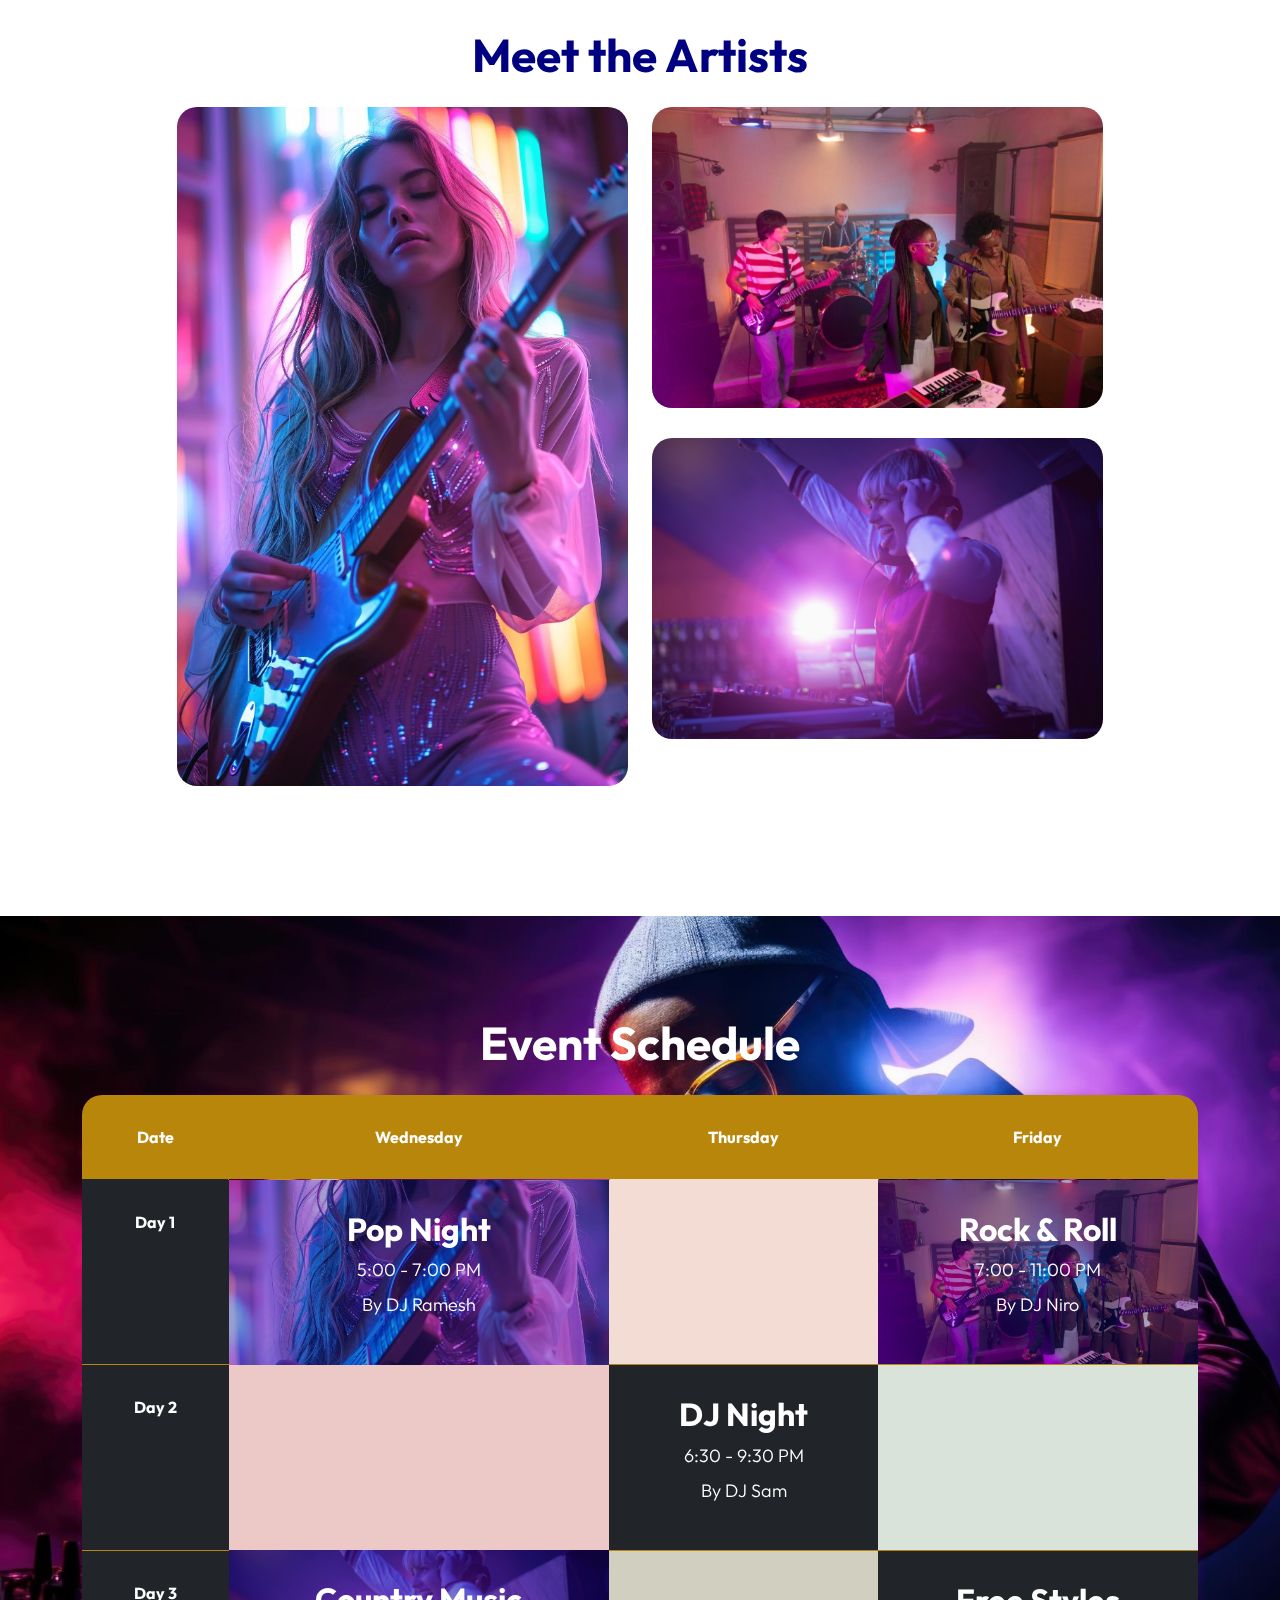
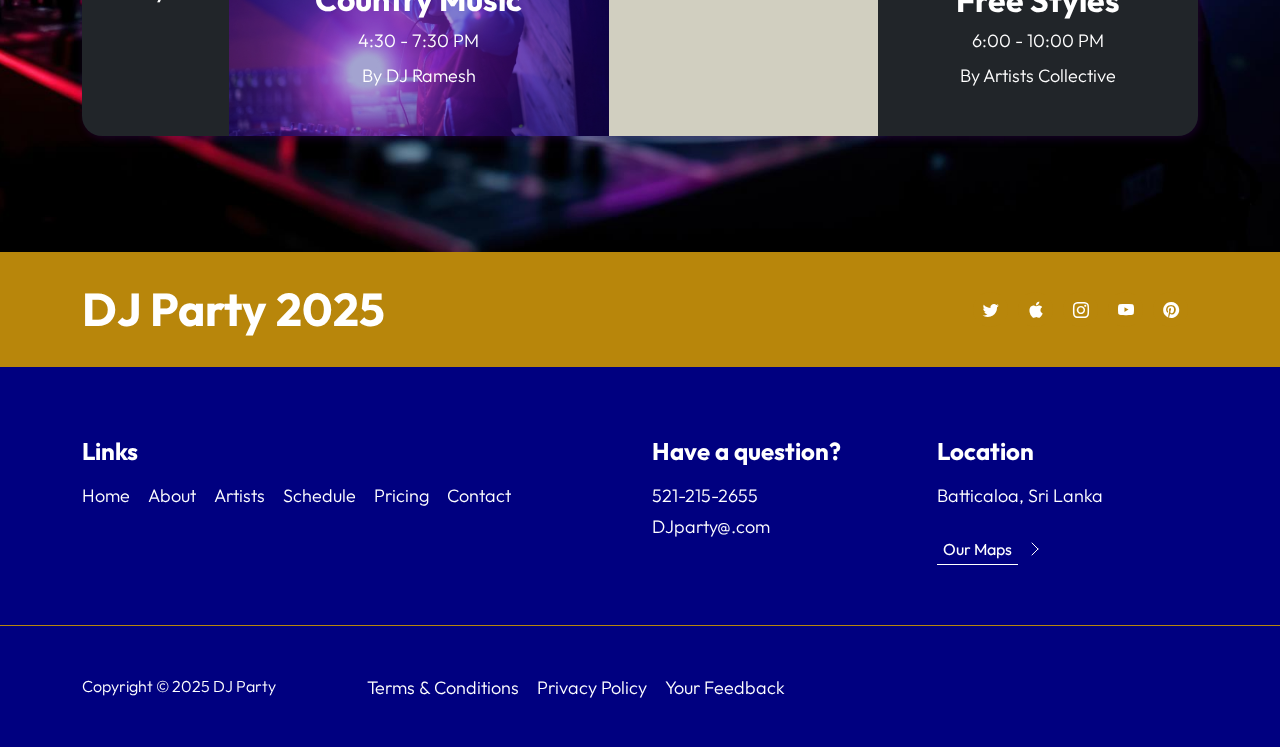
==== commit ccd7910b: "feat: add dj party website schedule-section" ====
--- a/index.html
+++ b/index.html
@@ -297,6 +297,103 @@
                     </div>
                 </div>
             </section>
+
+            <section class="schedule-section section-padding" id="section_4">
+                <div class="container">
+                    <div class="row">
+            
+                        <div class="col-12 text-center">
+                            <h2 class="text-white mb-4">Event Schedule</h2>
+            
+                            <div class="table-responsive">
+                                <table class="schedule-table table table-dark">
+                                    <thead>
+                                        <tr>
+                                            <th scope="col">Date</th>
+            
+                                            <th scope="col">Wednesday</th>
+            
+                                            <th scope="col">Thursday</th>
+            
+                                            <th scope="col">Friday</th>
+            
+                                        </tr>
+                                    </thead>
+            
+                                    <tbody>
+                                        <tr>
+                                            <th scope="row">Day 1</th>
+            
+                                            <td class="table-background-image-wrap pop-background-image">
+                                                <h3>Pop Night</h3>
+            
+                                                <p class="mb-2">5:00 - 7:00 PM</p>
+            
+                                                <p>By DJ Ramesh</p>
+            
+                                                <div class="section-overlay"></div>
+                                            </td>
+            
+                                            <td style="background-color: #F3DCD4"></td>
+            
+                                            <td class="table-background-image-wrap rock-background-image">
+                                                <h3>Rock & Roll</h3>
+            
+                                                <p class="mb-2">7:00 - 11:00 PM</p>
+            
+                                                <p>By DJ Niro</p>
+            
+                                                <div class="section-overlay"></div>
+                                            </td>
+                                        </tr>
+            
+                                        <tr>
+                                            <th scope="row">Day 2</th>
+                            
+                                            <td style="background-color: #ECC9C7"></td>
+            
+                                            <td>
+                                                <h3>DJ Night</h3>
+            
+                                                <p class="mb-2">6:30 - 9:30 PM</p>
+            
+                                                <p>By DJ Sam</p>
+                                            </td>
+            
+                                            <td style="background-color: #D9E3DA"></td>
+                                        </tr>
+            
+                                        <tr>
+                                            <th scope="row">Day 3</th>
+                            
+                                            <td class="table-background-image-wrap country-background-image">
+                                                <h3>Country Music</h3>
+            
+                                                <p class="mb-2">4:30 - 7:30 PM</p>
+            
+                                                <p>By DJ Ramesh</p>
+            
+                                                <div class="section-overlay"></div>
+                                            </td>
+            
+                                            <td style="background-color: #D1CFC0"></td>
+            
+                                            <td>
+                                                <h3>Free Styles</h3>
+            
+                                                <p class="mb-2">6:00 - 10:00 PM</p>
+            
+                                                <p>By Artists Collective</p>
+                                            </td>
+                                        </tr>
+                                    </tbody>
+                                </table>
+                            </div>
+                        </div>
+                    </div>
+                </div>
+            </section>
+            
             
             
             
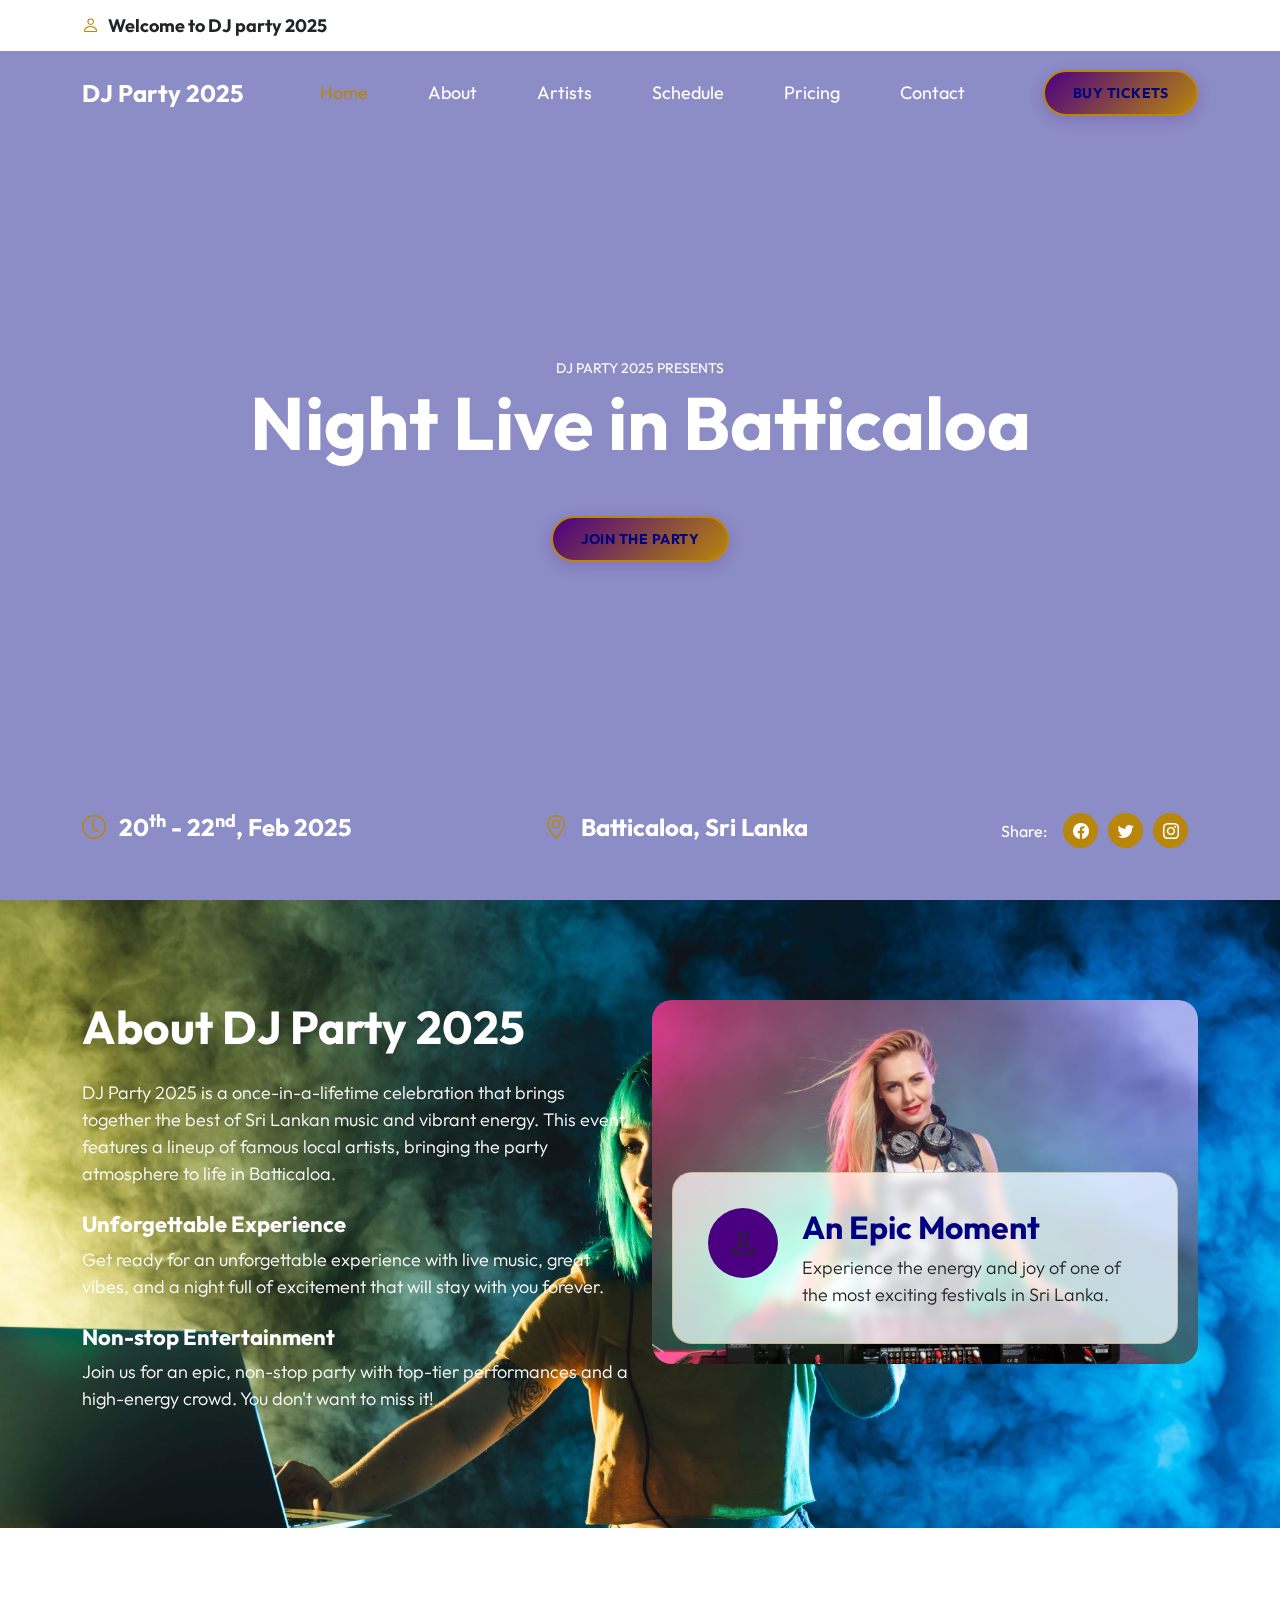
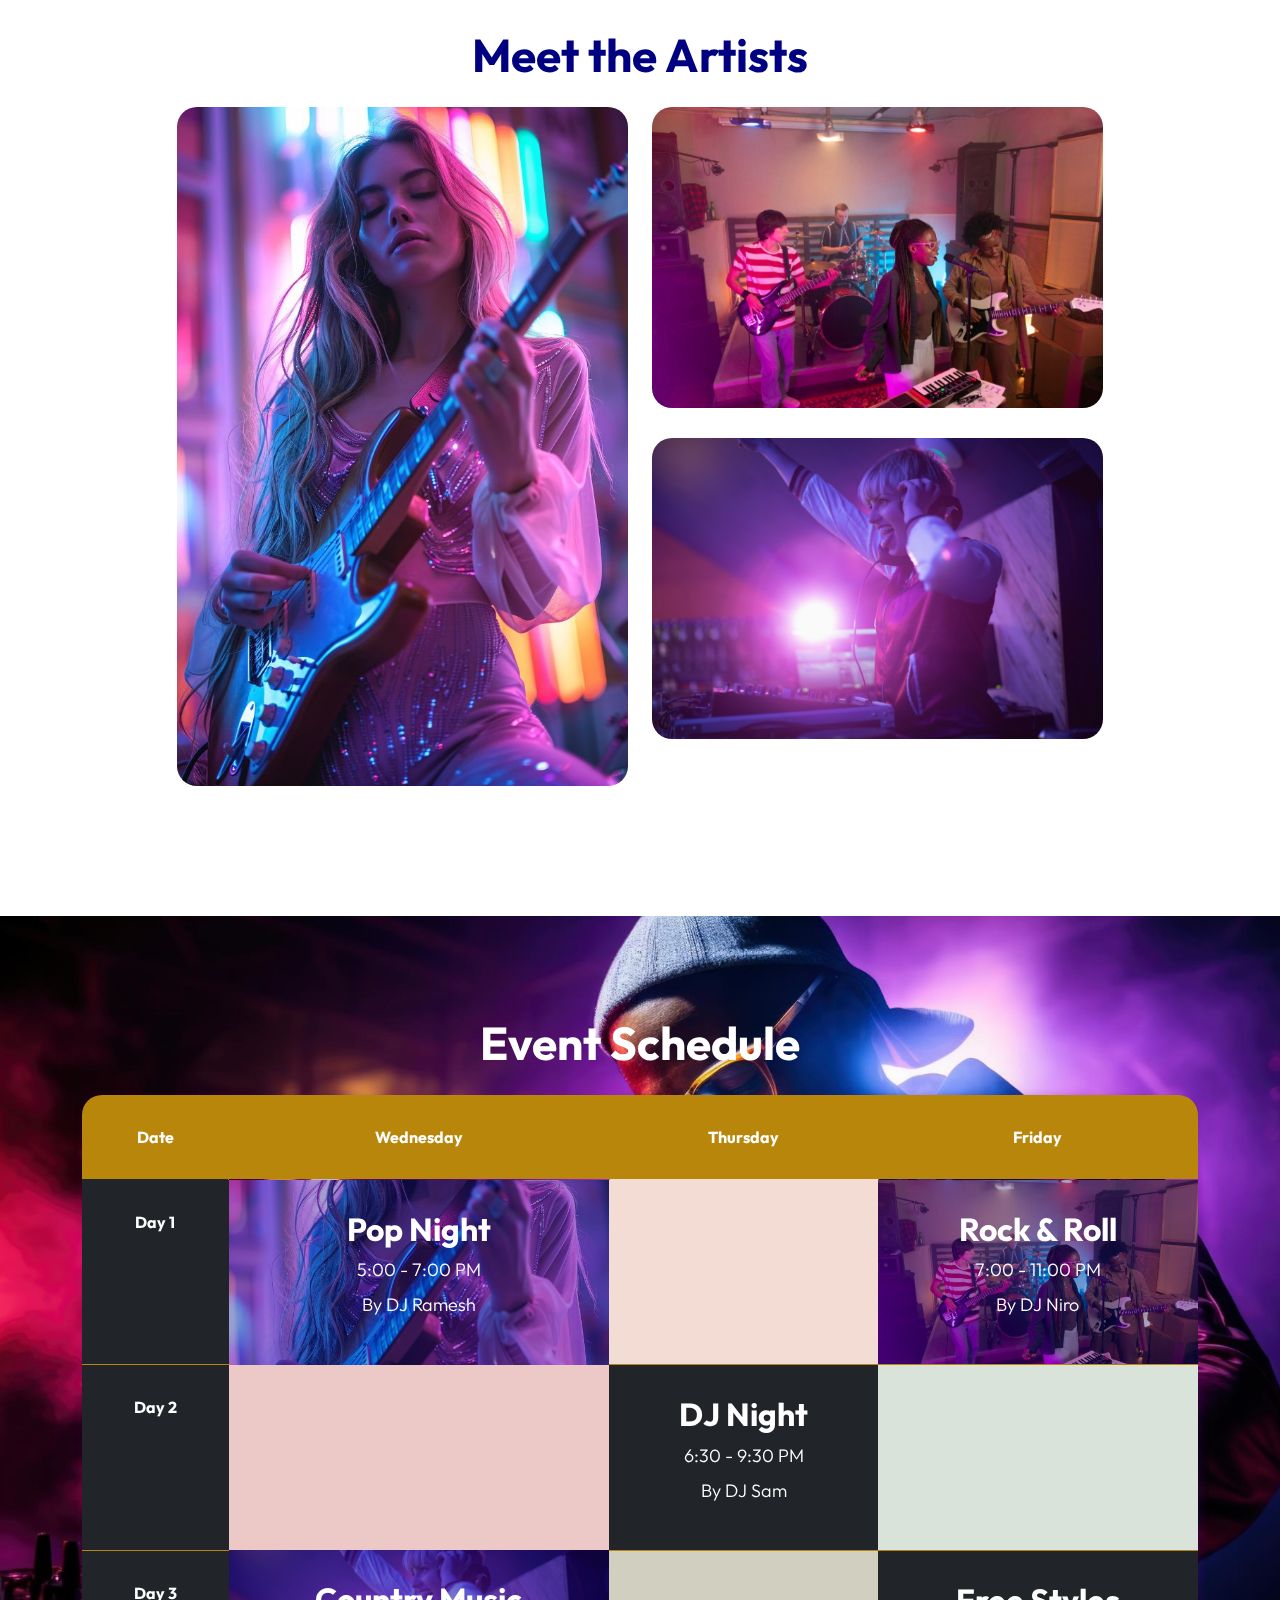
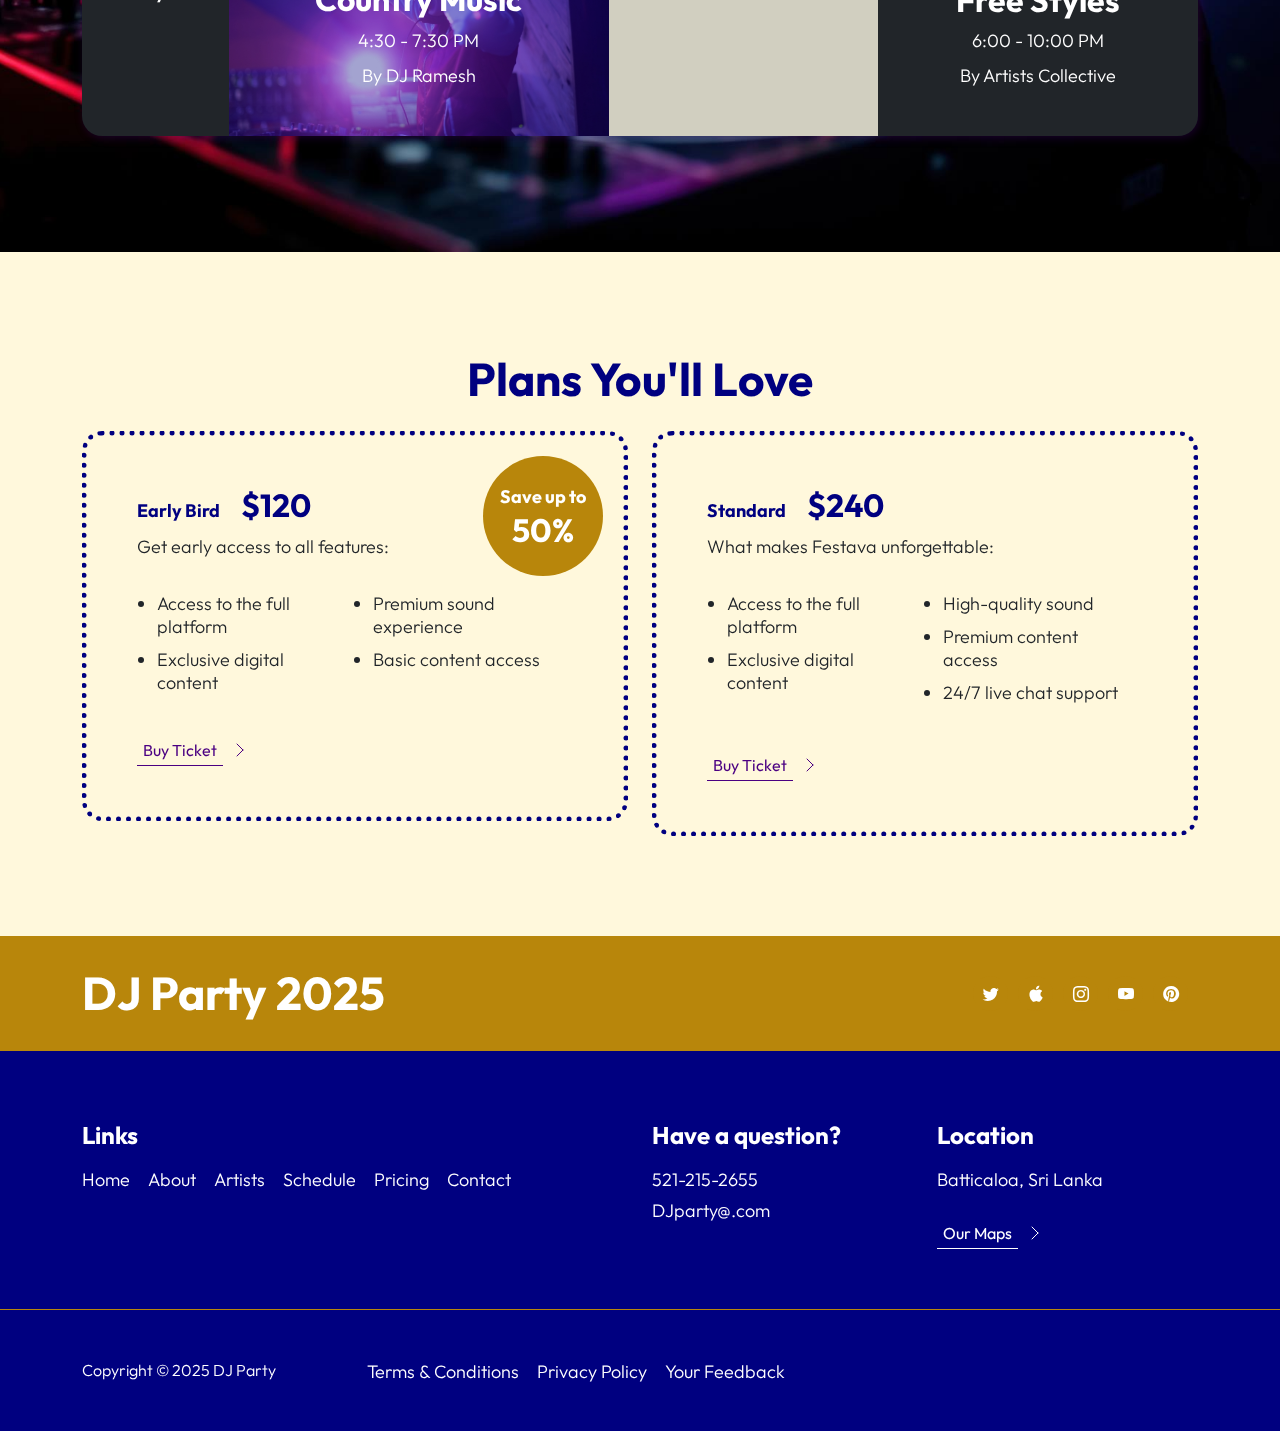
==== commit 8db72aad: "feat: add dj party website pricing-section" ====
--- a/index.html
+++ b/index.html
@@ -393,6 +393,77 @@
                     </div>
                 </div>
             </section>
+
+            <section class="pricing-section section-padding section-bg" id="section_5">
+                <div class="container">
+                    <div class="row">
+            
+                        <div class="col-lg-8 col-12 mx-auto">
+                            <h2 class="text-center mb-4">Plans You'll Love</h2>
+                        </div>
+                        
+                        <div class="col-lg-6 col-12">
+                            <div class="pricing-thumb">
+                                <div class="d-flex">
+                                    <div>
+                                        <h3><small>Early Bird</small> $120</h3>
+            
+                                        <p class="text-dark">Get early access to all features:</p>
+                                    </div>
+            
+                                    <p class="pricing-tag ms-auto">Save up to <span>50%</span></h2>
+                                </div>
+            
+                                <ul class="pricing-list mt-3">
+                                    <li class="pricing-list-item text-dark">Access to the full platform</li>
+            
+                                    <li class="pricing-list-item text-dark">Exclusive digital content</li>
+            
+                                    <li class="pricing-list-item text-dark">Premium sound experience</li>
+            
+                                    <li class="pricing-list-item text-dark">Basic content access</li>
+                                </ul>
+            
+                                <a class="link-fx-1 color-contrast-higher mt-4" href="ticket.html">
+                                    <span>Buy Ticket</span>
+                                    <svg class="icon" viewBox="0 0 32 32" aria-hidden="true"><g fill="none" stroke="currentColor" stroke-linecap="round" stroke-linejoin="round"><circle cx="16" cy="16" r="15.5"></circle><line x1="10" y1="18" x2="16" y2="12"></line><line x1="16" y1="12" x2="22" y2="18"></line></g></svg>
+                                </a>
+                            </div>
+                        </div>
+            
+                        <div class="col-lg-6 col-12 mt-4 mt-lg-0">
+                            <div class="pricing-thumb">
+                                <div class="d-flex">
+                                    <div>
+                                        <h3><small>Standard</small> $240</h3>
+            
+                                        <p class="text-dark">What makes Festava unforgettable:</p>
+                                    </div>
+                                </div>
+            
+                                <ul class="pricing-list mt-3">
+                                    <li class="pricing-list-item text-dark">Access to the full platform</li>
+            
+                                    <li class="pricing-list-item text-dark">Exclusive digital content</li>
+            
+                                    <li class="pricing-list-item text-dark">High-quality sound</li>
+            
+                                    <li class="pricing-list-item text-dark">Premium content access</li>
+                                    
+                                    <li class="pricing-list-item text-dark">24/7 live chat support</li>
+                                </ul>
+            
+                                <a class="link-fx-1 color-contrast-higher mt-4" href="ticket.html">
+                                    <span>Buy Ticket</span>
+                                    <svg class="icon" viewBox="0 0 32 32" aria-hidden="true"><g fill="none" stroke="currentColor" stroke-linecap="round" stroke-linejoin="round"><circle cx="16" cy="16" r="15.5"></circle><line x1="10" y1="18" x2="16" y2="12"></line><line x1="16" y1="12" x2="22" y2="18"></line></g></svg>
+                                </a>
+                            </div>
+                        </div>
+            
+                    </div>
+                </div>
+            </section>
+            
             
             
             
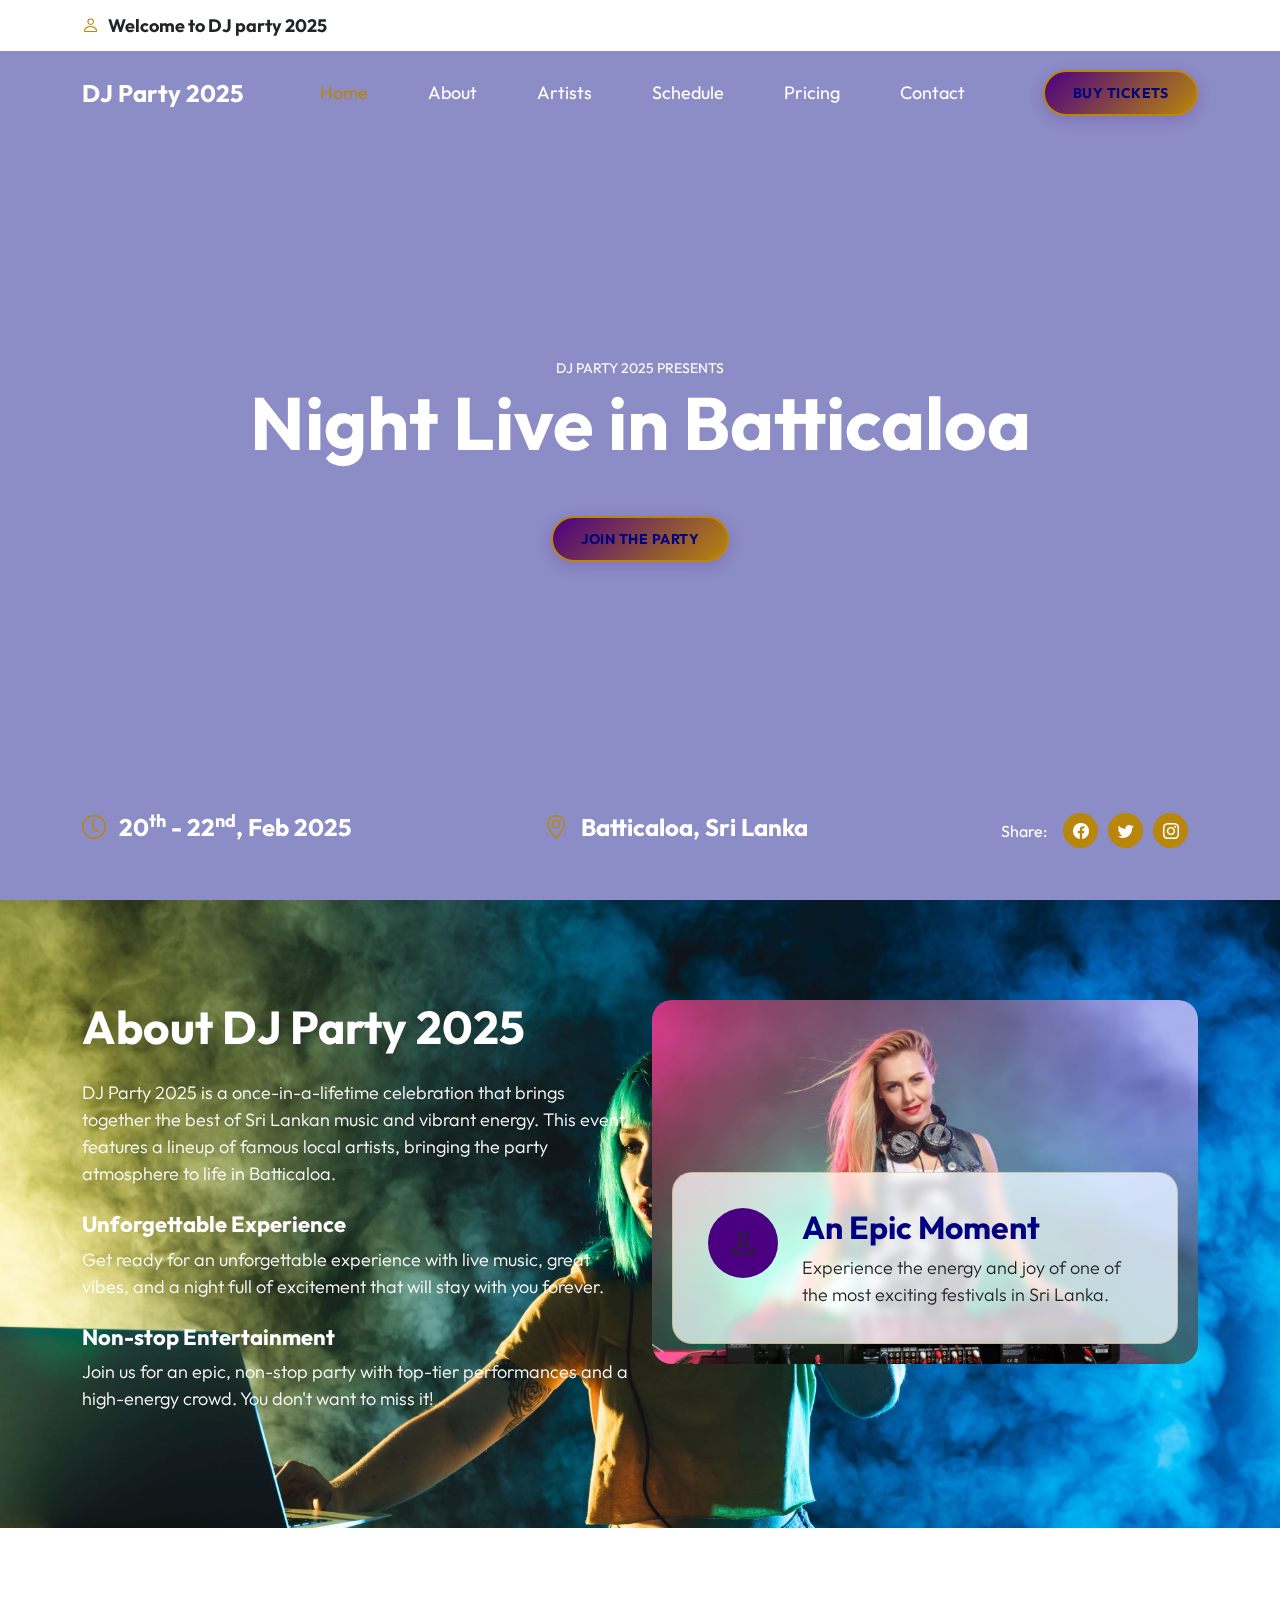
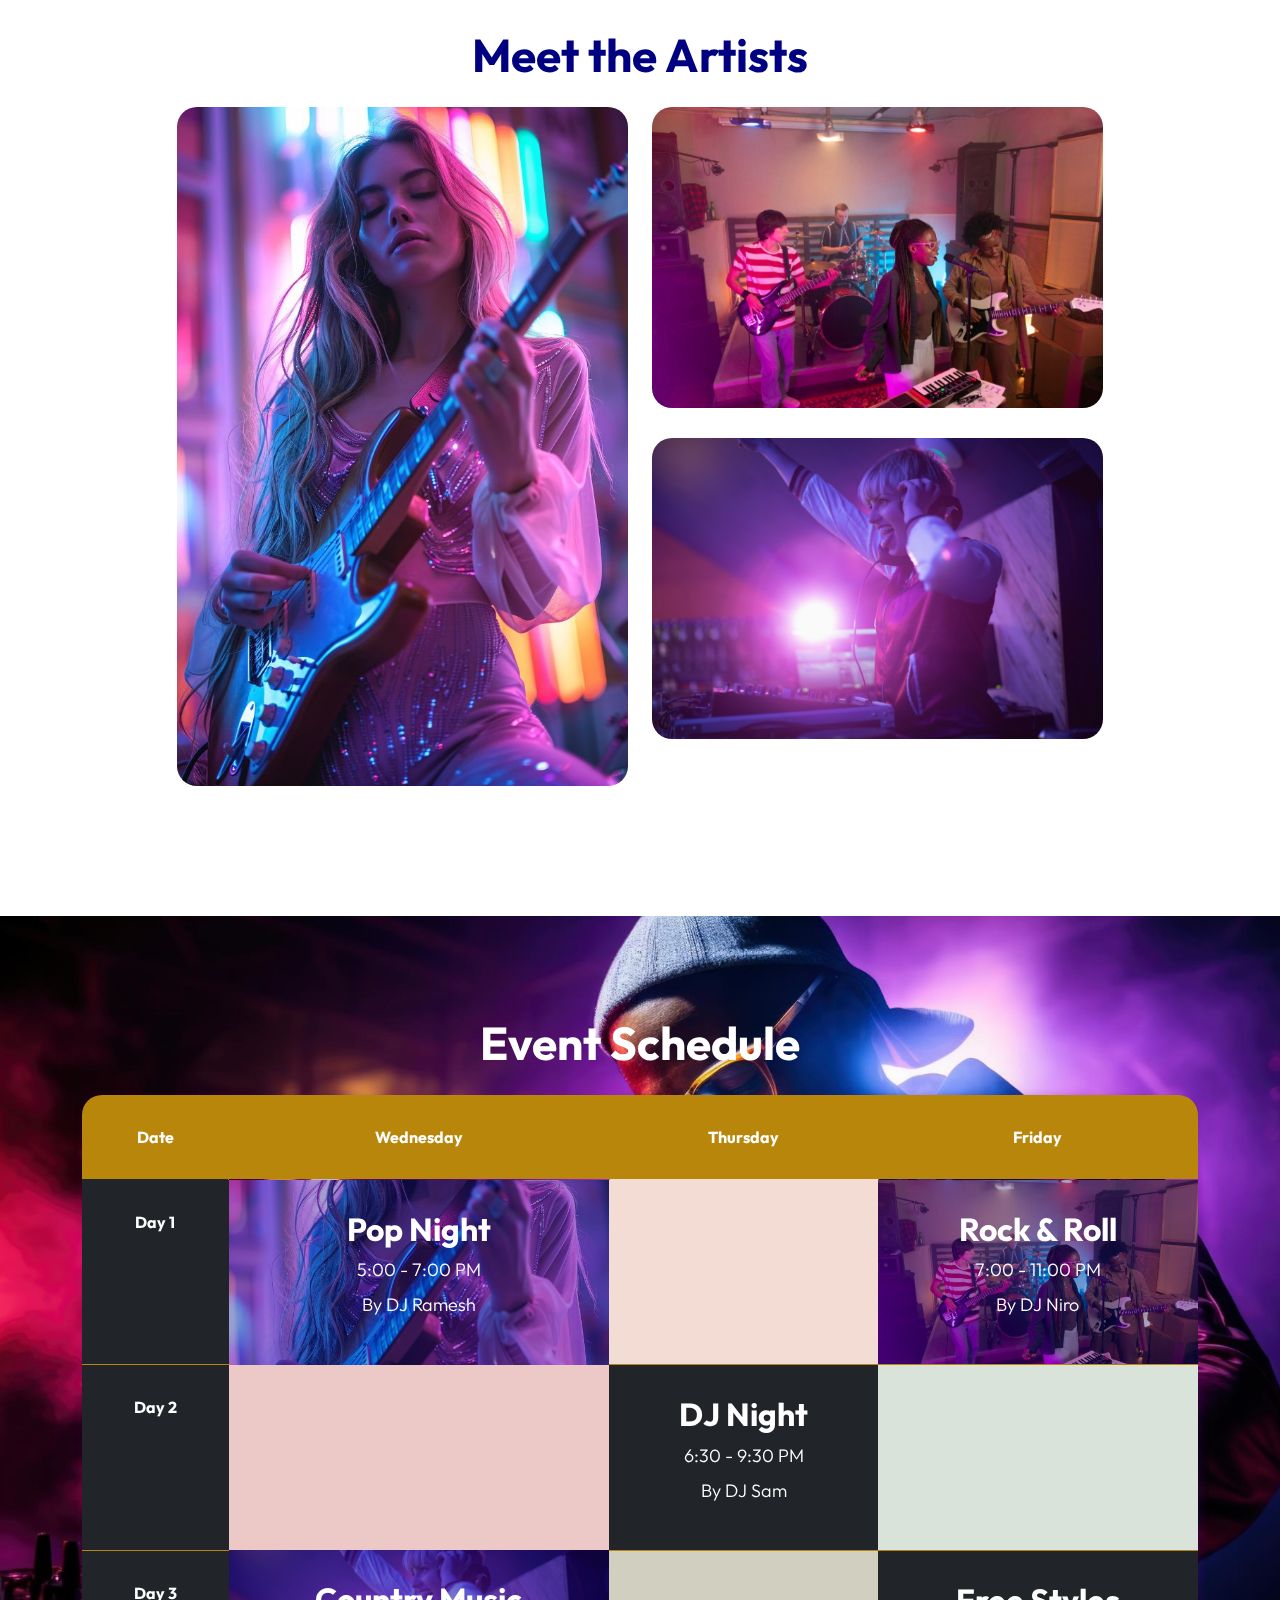
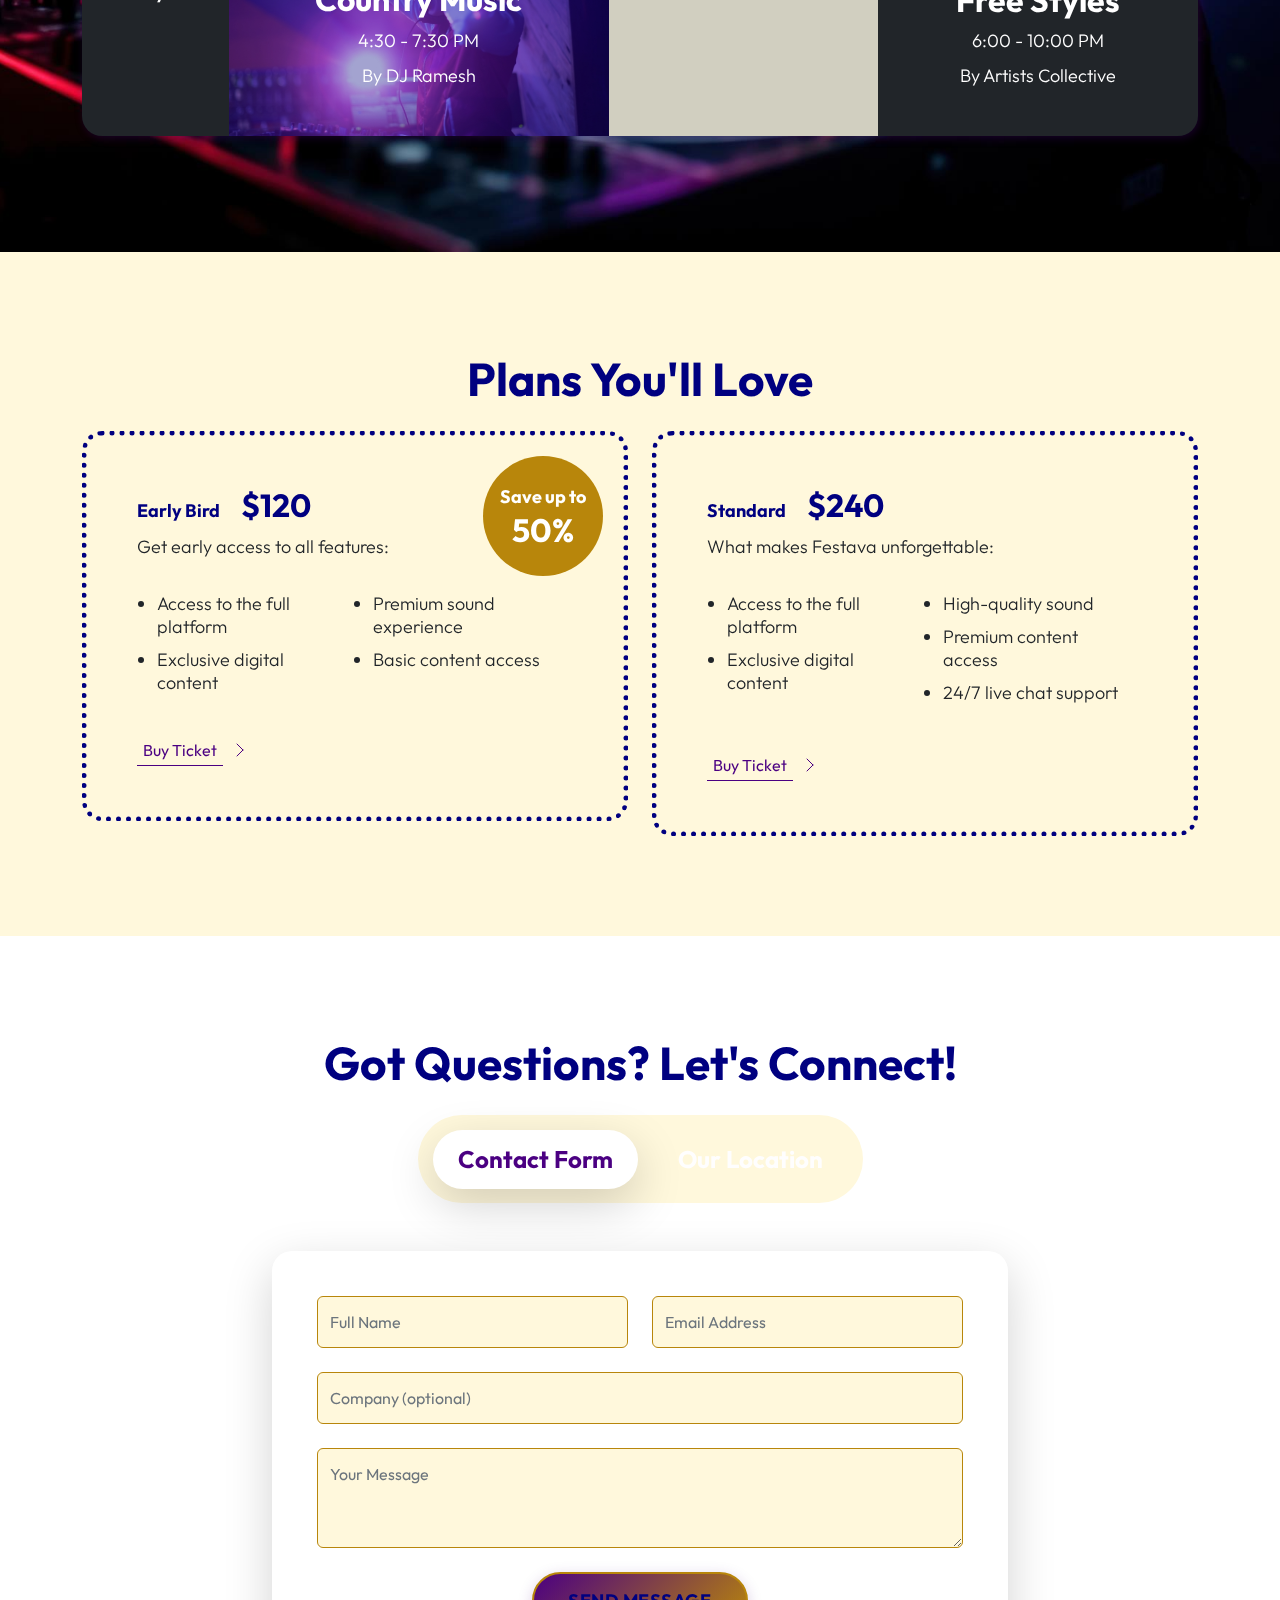
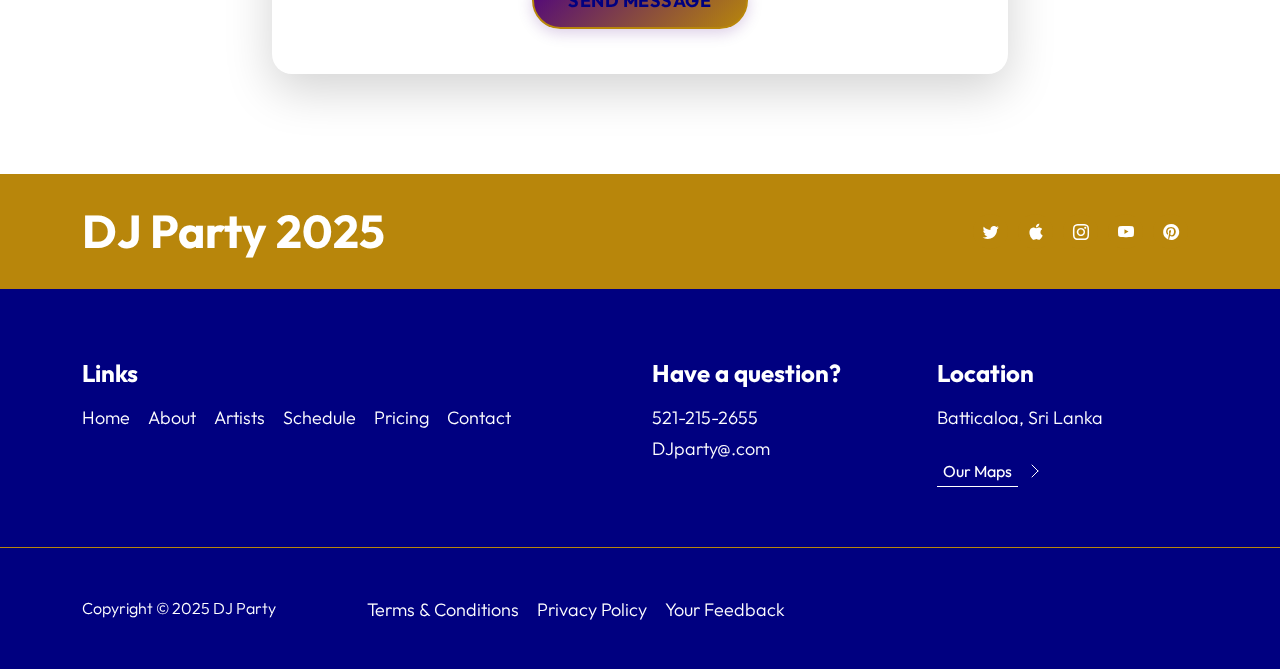
==== commit 703b538c: "feat: add dj party website contact-section" ====
--- a/index.html
+++ b/index.html
@@ -463,6 +463,61 @@
                     </div>
                 </div>
             </section>
+
+            <section class="contact-section section-padding" id="section_6">
+                <div class="container">
+                    <div class="row">
+            
+                        <div class="col-lg-8 col-12 mx-auto">
+                            <h2 class="text-center mb-4">Got Questions? Let's Connect!</h2>
+            
+                            <nav class="d-flex justify-content-center">
+                                <div class="nav nav-tabs align-items-baseline justify-content-center" id="nav-tab" role="tablist">
+                                    <button class="nav-link active" id="nav-ContactForm-tab" data-bs-toggle="tab" data-bs-target="#nav-ContactForm" type="button" role="tab" aria-controls="nav-ContactForm" aria-selected="false">
+                                        <h5>Contact Form</h5>
+                                    </button>
+            
+                                    <button class="nav-link" id="nav-ContactMap-tab" data-bs-toggle="tab" data-bs-target="#nav-ContactMap" type="button" role="tab" aria-controls="nav-ContactMap" aria-selected="false">
+                                        <h5>Our Location</h5>
+                                    </button>
+                                </div>
+                            </nav>
+            
+                            <div class="tab-content shadow-lg mt-5" id="nav-tabContent">
+                                <div class="tab-pane fade show active" id="nav-ContactForm" role="tabpanel" aria-labelledby="nav-ContactForm-tab">
+                                    <form class="custom-form contact-form mb-5 mb-lg-0" action="#" method="post" role="form">
+                                        <div class="contact-form-body">
+                                            <div class="row">
+                                                <div class="col-lg-6 col-md-6 col-12">
+                                                    <input type="text" name="contact-name" id="contact-name" class="form-control" placeholder="Full Name" required>
+                                                </div>
+            
+                                                <div class="col-lg-6 col-md-6 col-12">
+                                                    <input type="email" name="contact-email" id="contact-email" pattern="[^ @]*@[^ @]*" class="form-control" placeholder="Email Address" required>
+                                                </div>
+                                            </div>
+            
+                                            <input type="text" name="contact-company" id="contact-company" class="form-control" placeholder="Company (optional)">
+            
+                                            <textarea name="contact-message" rows="3" class="form-control" id="contact-message" placeholder="Your Message"></textarea>
+            
+                                            <div class="col-lg-4 col-md-10 col-8 mx-auto">
+                                                <button type="submit" class="form-control">Send Message</button>
+                                            </div>
+                                        </div>
+                                    </form>
+                                </div>
+            
+                                <div class="tab-pane fade" id="nav-ContactMap" role="tabpanel" aria-labelledby="nav-ContactMap-tab">
+                                    <iframe class="google-map" src="https://www.google.com/maps/embed?pb=!1m18!1m12!1m3!1d29974.469402870927!2d120.94861466021855!3d14.106066818082482!2m3!1f0!2f0!3f0!3m2!1i1024!2i768!4f13.1!3m3!1m2!1s0x33bd777b1ab54c8f%3A0x6ecc514451ce2be8!2sTagaytay%2C%20Cavite%2C%20Philippines!5e1!3m2!1sen!2smy!4v1670344209509!5m2!1sen!2smy" width="100%" height="450" style="border:0;" allowfullscreen="" loading="lazy" referrerpolicy="no-referrer-when-downgrade"></iframe>
+                                </div>
+                            </div>
+                        </div>
+            
+                    </div>
+                </div>
+            </section>
+            
             
             
             
